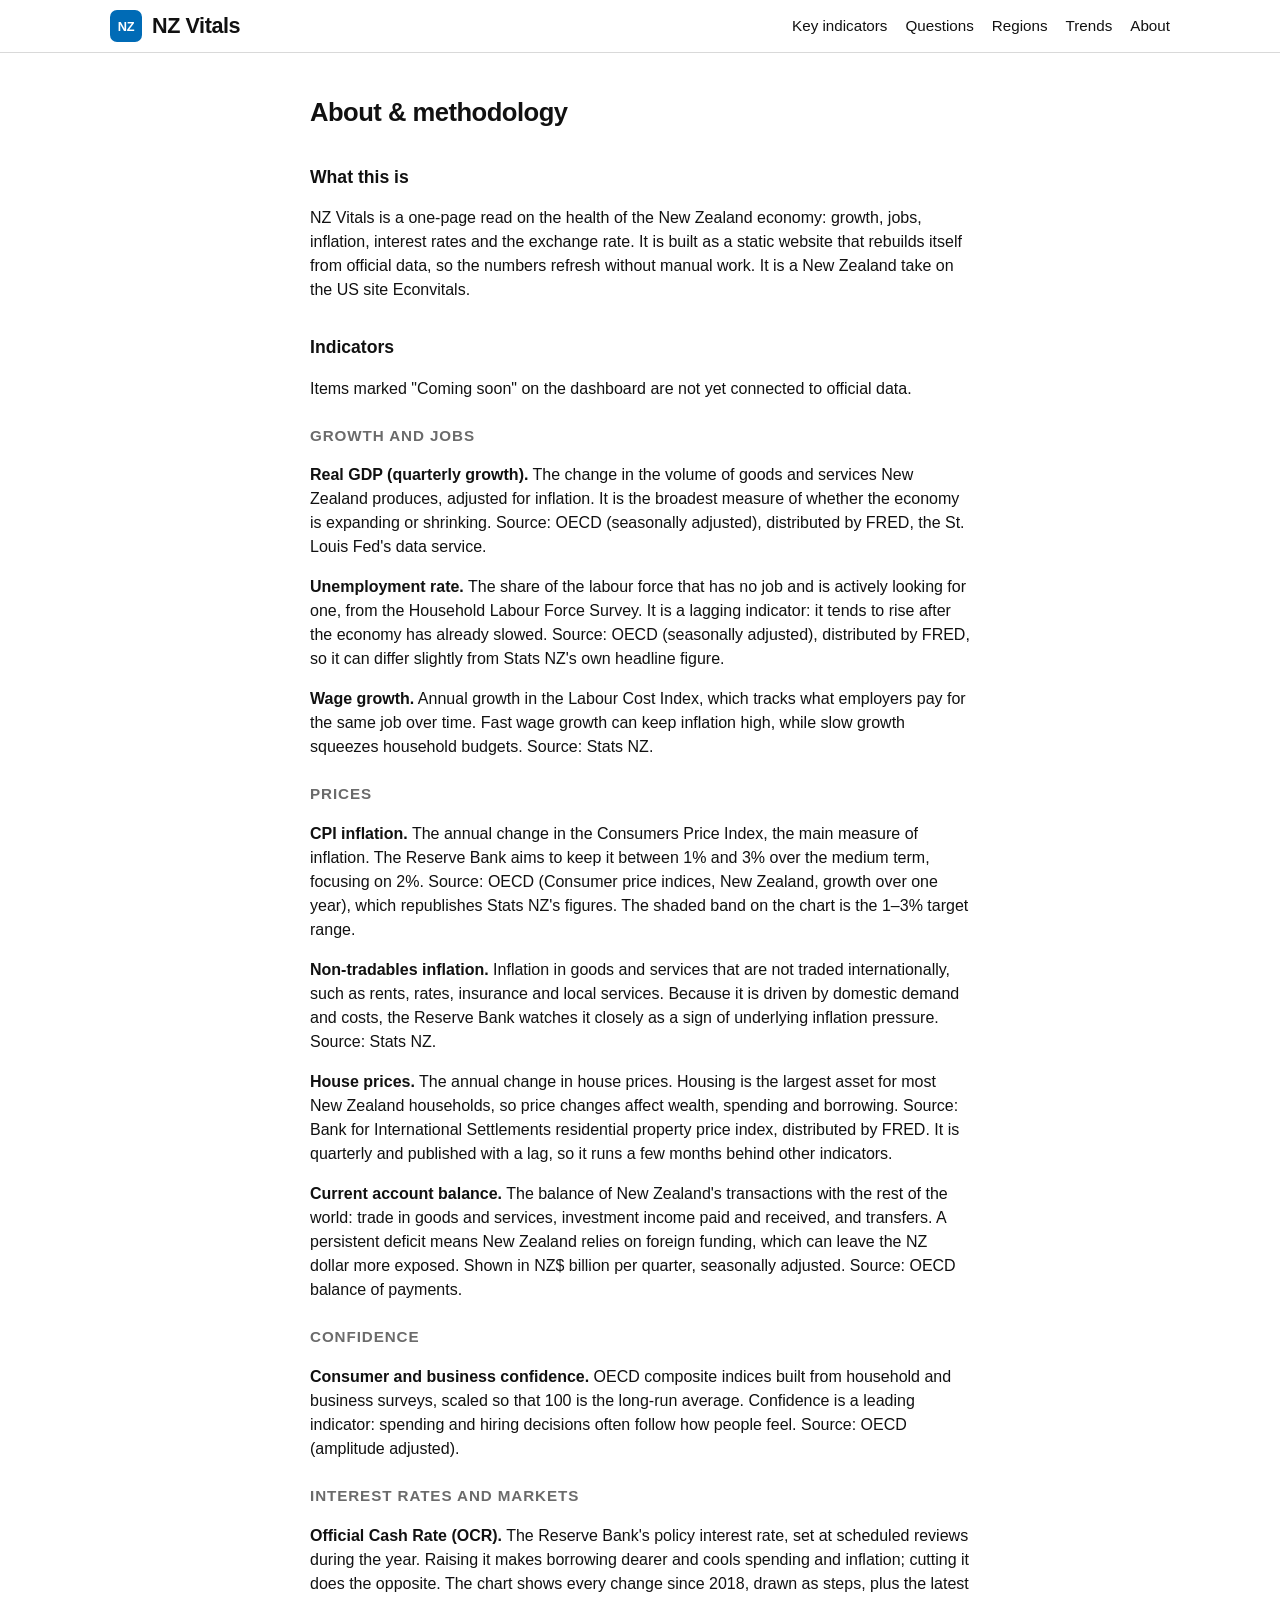
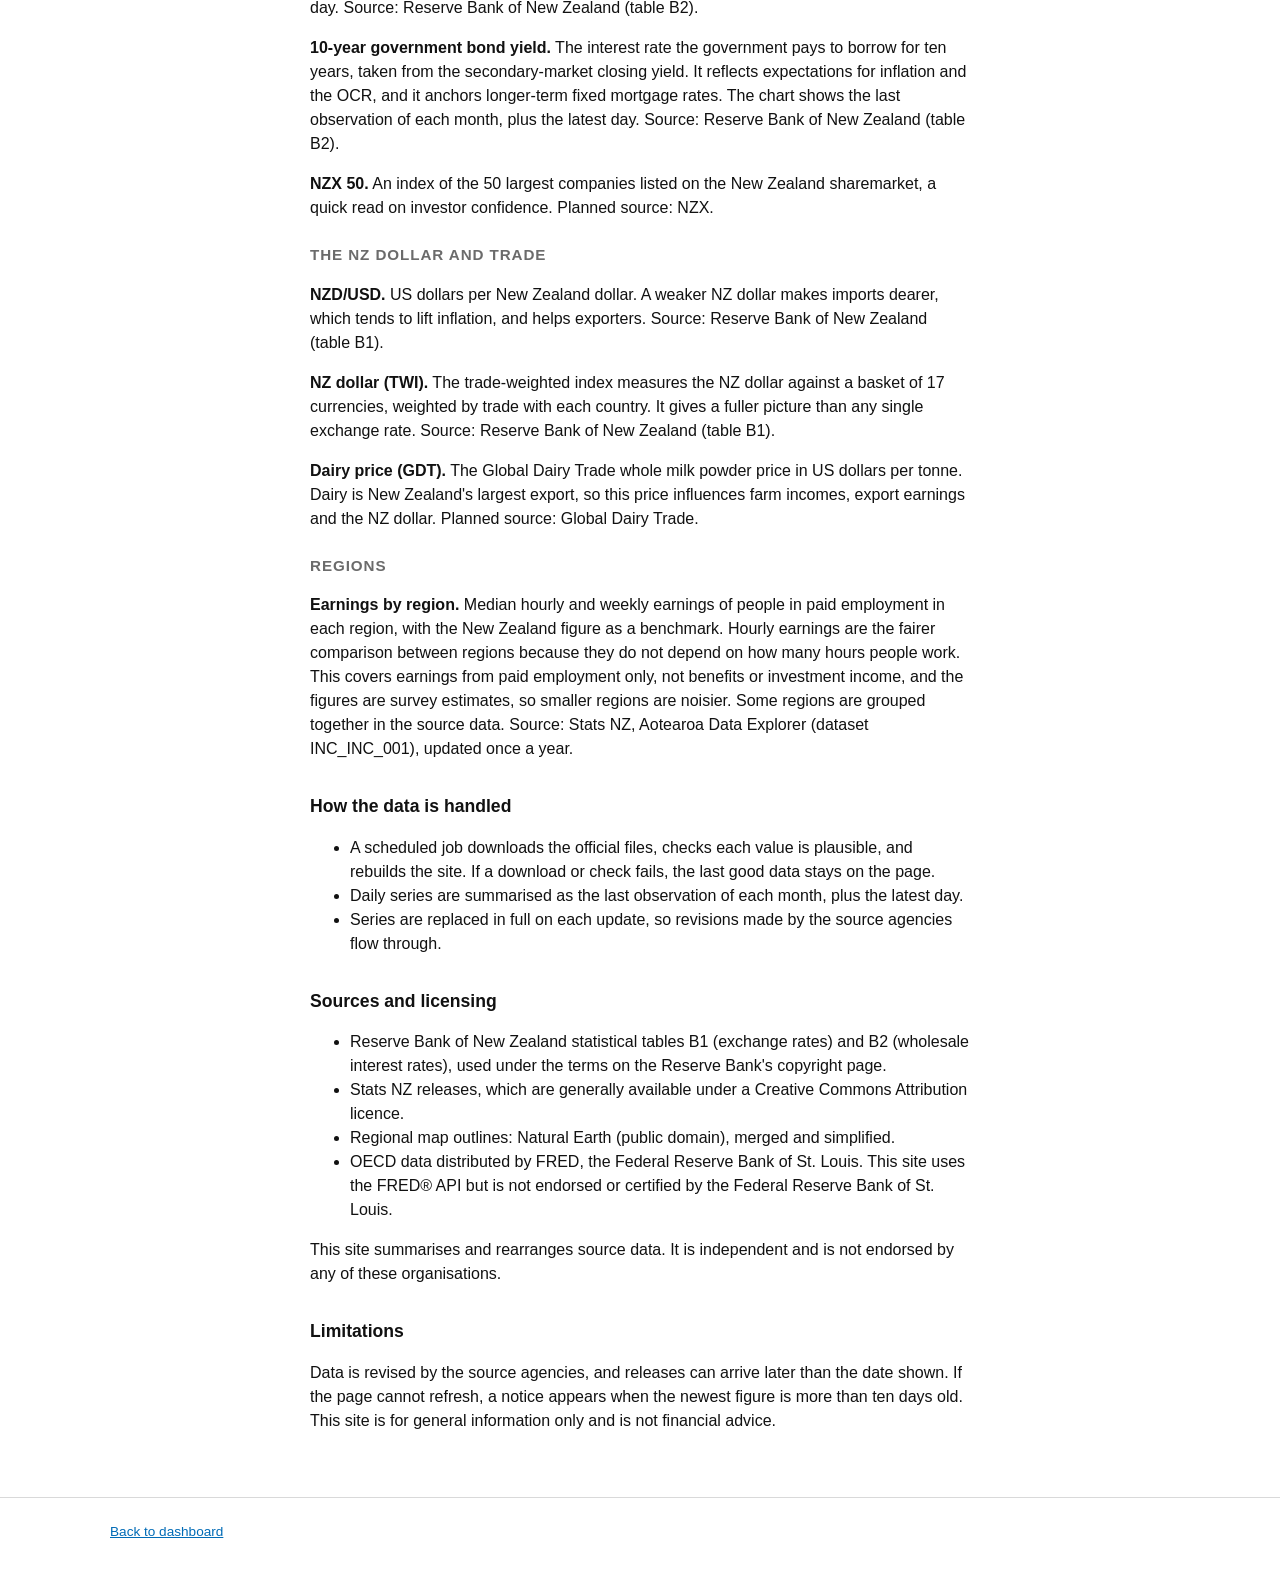
==== about.html @ 51ab8a5b "Add files via upload" ====
<!doctype html>
<html lang="en-NZ">
<head>
  <meta charset="utf-8">
  <meta name="viewport" content="width=device-width, initial-scale=1">
  <title>About and Methodology | NZ Vitals</title>
  <meta name="description" content="How NZ Vitals works: which New Zealand economic indicators it tracks, where the data comes from and its limitations.">
  <meta name="theme-color" content="#006bb6">
  <link rel="canonical" href="https://nz-vitals.pages.dev/about.html">
  <link rel="icon" href="favicon.svg" type="image/svg+xml">
  <link rel="stylesheet" href="css/style.css">
</head>
<body>
  <header class="topbar">
    <div class="wrap topbar-inner">
      <a class="brand" href="index.html"><span class="logo" aria-hidden="true">NZ</span><span class="brand-name">NZ Vitals</span></a>
      <nav class="nav" aria-label="Main">
        <a href="index.html#key-indicators">Key indicators</a>
        <a href="index.html#questions">Questions</a>
        <a href="index.html#regions">Regions</a>
        <a href="index.html#trends">Trends</a>
        <a href="about.html">About</a>
      </nav>
    </div>
  </header>

  <!-- DRAFT: these notes are a starting point. Rewrite them in your own words; this page is where your economics thinking shows. -->
  <main class="wrap prose">
    <h1>About &amp; methodology</h1>

    <h2>What this is</h2>
    <p>NZ Vitals is a one-page read on the health of the New Zealand economy: growth, jobs, inflation, interest rates and the exchange rate. It is built as a static website that rebuilds itself from official data, so the numbers refresh without manual work. It is a New Zealand take on the US site Econvitals.</p>

    <h2>Indicators</h2>
    <p>Items marked "Coming soon" on the dashboard are not yet connected to official data.</p>

    <h3>Growth and jobs</h3>
    <p><strong>Real GDP (quarterly growth).</strong> The change in the volume of goods and services New Zealand produces, adjusted for inflation. It is the broadest measure of whether the economy is expanding or shrinking. Source: OECD (seasonally adjusted), distributed by FRED, the St. Louis Fed's data service.</p>
    <p><strong>Unemployment rate.</strong> The share of the labour force that has no job and is actively looking for one, from the Household Labour Force Survey. It is a lagging indicator: it tends to rise after the economy has already slowed. Source: OECD (seasonally adjusted), distributed by FRED, so it can differ slightly from Stats NZ's own headline figure.</p>
    <p><strong>Wage growth.</strong> Annual growth in the Labour Cost Index, which tracks what employers pay for the same job over time. Fast wage growth can keep inflation high, while slow growth squeezes household budgets. Source: Stats NZ.</p>

    <h3>Prices</h3>
    <p><strong>CPI inflation.</strong> The annual change in the Consumers Price Index, the main measure of inflation. The Reserve Bank aims to keep it between 1% and 3% over the medium term, focusing on 2%. Source: OECD (Consumer price indices, New Zealand, growth over one year), which republishes Stats NZ's figures. The shaded band on the chart is the 1–3% target range.</p>
    <p><strong>Non-tradables inflation.</strong> Inflation in goods and services that are not traded internationally, such as rents, rates, insurance and local services. Because it is driven by domestic demand and costs, the Reserve Bank watches it closely as a sign of underlying inflation pressure. Source: Stats NZ.</p>
    <p><strong>House prices.</strong> The annual change in house prices. Housing is the largest asset for most New Zealand households, so price changes affect wealth, spending and borrowing. Source: Bank for International Settlements residential property price index, distributed by FRED. It is quarterly and published with a lag, so it runs a few months behind other indicators.</p>

    <p><strong>Current account balance.</strong> The balance of New Zealand's transactions with the rest of the world: trade in goods and services, investment income paid and received, and transfers. A persistent deficit means New Zealand relies on foreign funding, which can leave the NZ dollar more exposed. Shown in NZ$ billion per quarter, seasonally adjusted. Source: OECD balance of payments.</p>

    <h3>Confidence</h3>
    <p><strong>Consumer and business confidence.</strong> OECD composite indices built from household and business surveys, scaled so that 100 is the long-run average. Confidence is a leading indicator: spending and hiring decisions often follow how people feel. Source: OECD (amplitude adjusted).</p>

    <h3>Interest rates and markets</h3>
    <p><strong>Official Cash Rate (OCR).</strong> The Reserve Bank's policy interest rate, set at scheduled reviews during the year. Raising it makes borrowing dearer and cools spending and inflation; cutting it does the opposite. The chart shows every change since 2018, drawn as steps, plus the latest day. Source: Reserve Bank of New Zealand (table B2).</p>
    <p><strong>10-year government bond yield.</strong> The interest rate the government pays to borrow for ten years, taken from the secondary-market closing yield. It reflects expectations for inflation and the OCR, and it anchors longer-term fixed mortgage rates. The chart shows the last observation of each month, plus the latest day. Source: Reserve Bank of New Zealand (table B2).</p>
    <p><strong>NZX 50.</strong> An index of the 50 largest companies listed on the New Zealand sharemarket, a quick read on investor confidence. Planned source: NZX.</p>

    <h3>The NZ dollar and trade</h3>
    <p><strong>NZD/USD.</strong> US dollars per New Zealand dollar. A weaker NZ dollar makes imports dearer, which tends to lift inflation, and helps exporters. Source: Reserve Bank of New Zealand (table B1).</p>
    <p><strong>NZ dollar (TWI).</strong> The trade-weighted index measures the NZ dollar against a basket of 17 currencies, weighted by trade with each country. It gives a fuller picture than any single exchange rate. Source: Reserve Bank of New Zealand (table B1).</p>
    <p><strong>Dairy price (GDT).</strong> The Global Dairy Trade whole milk powder price in US dollars per tonne. Dairy is New Zealand's largest export, so this price influences farm incomes, export earnings and the NZ dollar. Planned source: Global Dairy Trade.</p>

    <h3>Regions</h3>
    <p><strong>Earnings by region.</strong> Median hourly and weekly earnings of people in paid employment in each region, with the New Zealand figure as a benchmark. Hourly earnings are the fairer comparison between regions because they do not depend on how many hours people work. This covers earnings from paid employment only, not benefits or investment income, and the figures are survey estimates, so smaller regions are noisier. Some regions are grouped together in the source data. Source: Stats NZ, Aotearoa Data Explorer (dataset INC_INC_001), updated once a year.</p>

    <h2>How the data is handled</h2>
    <ul>
      <li>A scheduled job downloads the official files, checks each value is plausible, and rebuilds the site. If a download or check fails, the last good data stays on the page.</li>
      <li>Daily series are summarised as the last observation of each month, plus the latest day.</li>
      <li>Series are replaced in full on each update, so revisions made by the source agencies flow through.</li>
    </ul>

    <h2>Sources and licensing</h2>
    <ul>
      <li>Reserve Bank of New Zealand statistical tables B1 (exchange rates) and B2 (wholesale interest rates), used under the terms on the Reserve Bank's copyright page.</li>
      <li>Stats NZ releases, which are generally available under a Creative Commons Attribution licence.</li>
      <li>Regional map outlines: Natural Earth (public domain), merged and simplified.</li>
      <li>OECD data distributed by FRED, the Federal Reserve Bank of St. Louis. This site uses the FRED&reg; API but is not endorsed or certified by the Federal Reserve Bank of St. Louis.</li>
    </ul>
    <p>This site summarises and rearranges source data. It is independent and is not endorsed by any of these organisations.</p>

    <h2>Limitations</h2>
    <p>Data is revised by the source agencies, and releases can arrive later than the date shown. If the page cannot refresh, a notice appears when the newest figure is more than ten days old. This site is for general information only and is not financial advice.</p>
  </main>

  <footer class="site-footer">
    <div class="wrap"><p><a href="index.html">Back to dashboard</a></p></div>
  </footer>
</body>
</html>
---- css/style.css ----
/* NZ Vitals: white / black / Knicks blue, Helvetica */
:root {
  --white: #ffffff;
  --black: #111111;
  --blue: #006bb6; /* Knicks blue */
  --grey: #6b6b6b;
  --line: #d9d9d9;
  --max: 1100px;
}

* { box-sizing: border-box; }
html { -webkit-text-size-adjust: 100%; scroll-behavior: smooth; }

body {
  margin: 0;
  background: var(--white);
  color: var(--black);
  font-family: Helvetica, "Helvetica Neue", Arial, sans-serif;
  line-height: 1.5;
}

a { color: var(--blue); }
a:hover { color: var(--black); }
a:focus-visible { outline: 3px solid var(--black); outline-offset: 2px; }

.wrap { max-width: var(--max); margin: 0 auto; padding: 0 20px; }

.skip { position: absolute; left: -999px; top: 0; background: var(--black); color: var(--white); padding: 8px 12px; z-index: 10; }
.skip:focus { left: 8px; top: 8px; }

/* Top bar */
.topbar { border-bottom: 1px solid var(--line); background: var(--white); }
.topbar-inner { display: flex; align-items: center; gap: 8px 20px; flex-wrap: wrap; padding-top: 10px; padding-bottom: 10px; }
.brand { display: flex; align-items: center; gap: 10px; text-decoration: none; color: var(--black); }
.logo { width: 32px; height: 32px; border-radius: 7px; background: var(--blue); color: var(--white); font-weight: 700; font-size: 0.8rem; display: grid; place-items: center; letter-spacing: -0.02em; }
.brand-name { font-size: 1.35rem; font-weight: 700; letter-spacing: -0.02em; }
.asof { color: var(--grey); font-size: 0.9rem; }
.nav { margin-left: auto; display: flex; gap: 6px 18px; flex-wrap: wrap; }
.nav a { color: var(--black); text-decoration: none; font-size: 0.95rem; }
.nav a:hover { color: var(--blue); }

/* Section headings: bold with a heavy rule underneath */
.section-title { font-size: 1.25rem; margin: 40px 0 16px; padding-bottom: 6px; border-bottom: 2px solid var(--black); }
.hint { margin: -6px 0 14px; font-size: 0.85rem; color: var(--grey); }

.status { color: var(--grey); margin: 24px 0; }
.notice { border: 1px solid var(--blue); color: var(--blue); border-radius: 8px; padding: 10px 14px; margin: 24px 0 0; font-size: 0.9rem; }

.tag { display: inline-block; font-size: 0.62rem; text-transform: uppercase; letter-spacing: 0.08em; border: 1px solid var(--grey); color: var(--grey); padding: 1px 6px; border-radius: 3px; margin-left: 8px; vertical-align: middle; font-weight: 400; }

/* Key indicator tiles */
.tiles { display: grid; grid-template-columns: repeat(7, 1fr); gap: 1px; background: var(--line); border: 1px solid var(--line); border-radius: 8px; overflow: hidden; }
.tile { background: var(--white); padding: 14px 16px; }
.label { display: inline-block; font-size: 0.7rem; text-transform: uppercase; letter-spacing: 0.08em; color: var(--grey); border-bottom: 1px dotted var(--grey); cursor: help; }
.tile-value { font-size: 1.6rem; font-weight: 700; letter-spacing: -0.03em; line-height: 1.2; margin-top: 4px; }
.tile-value small { font-size: 0.8rem; font-weight: 400; color: var(--grey); letter-spacing: 0; }
.tile-meta { display: flex; flex-wrap: wrap; justify-content: space-between; gap: 2px 8px; font-size: 0.75rem; color: var(--grey); }
.chg { font-weight: 700; color: var(--blue); white-space: nowrap; }
.chg.down { color: var(--black); }
.chg.flat { color: var(--grey); }
.tile .tag { margin: 6px 0 0; }

/* Question cards */
.qgrid { display: grid; grid-template-columns: repeat(auto-fit, minmax(min(100%, 420px), 1fr)); gap: 16px; }
.qcard { border: 1px solid var(--line); border-radius: 8px; padding: 18px 20px; }
.qcard h3 { margin: 0 0 12px; font-size: 1.05rem; }
.qrow { display: flex; justify-content: space-between; gap: 12px; padding: 3px 0; color: var(--grey); }
.qrow b { color: var(--black); text-align: right; }
.qnote { font-size: 0.82rem; color: var(--grey); margin: 12px 0 8px; }
.qlink { font-size: 0.9rem; text-decoration: none; }

/* Trend cards and charts */
.grid { display: grid; grid-template-columns: repeat(auto-fit, minmax(min(100%, 440px), 1fr)); gap: 16px; margin-bottom: 48px; }
.card { border: 1px solid var(--line); border-radius: 8px; padding: 18px 20px; scroll-margin-top: 16px; }
.card h2 { margin: 0 0 10px; font-size: 0.8rem; font-weight: 700; text-transform: uppercase; letter-spacing: 0.08em; }
.summary { font-size: 0.9rem; margin: 10px 0 8px; }
.source { font-size: 0.75rem; color: var(--grey); margin: 0; }

.chart-host { position: relative; min-height: 150px; }
.chart { display: block; max-width: 100%; height: auto; touch-action: pan-y; cursor: crosshair; }
.chart .axis { stroke: var(--line); stroke-width: 1; }
.chart .line { fill: none; stroke: var(--blue); stroke-width: 2; stroke-linejoin: round; }
.chart .dot { fill: var(--white); stroke: var(--blue); stroke-width: 1.5; }
.chart .dot.last { fill: var(--blue); }
.chart .hline { stroke: var(--black); stroke-width: 1; stroke-dasharray: 3 3; }
.chart .hdot { fill: var(--blue); stroke: var(--white); stroke-width: 2; }
.chart text { font-family: inherit; font-size: 10px; fill: var(--grey); }

.tip { position: absolute; display: none; pointer-events: none; background: var(--black); color: var(--white); font-size: 0.75rem; line-height: 1.3; padding: 5px 9px; border-radius: 5px; white-space: nowrap; transform: translate(-50%, -100%); z-index: 2; }
.tip.on { display: block; }
.tip.below { transform: translate(-50%, 0); }
.tip span { display: block; opacity: 0.75; }

/* Not-yet-connected items */
.tile.soon { background: #fafafa; }
.tile.soon .label, .tile.soon .tile-value { color: var(--grey); }
.soon-text { color: var(--grey); font-size: 0.9rem; margin: 16px 0; }
.notice.warn { border-color: var(--black); color: var(--black); }
.chart:focus-visible { outline: 2px solid var(--blue); outline-offset: 2px; }
.intro { margin: 20px 0 0; max-width: 760px; color: var(--grey); }
.prose h3 { font-size: 0.95rem; margin: 24px 0 4px; text-transform: uppercase; letter-spacing: 0.06em; color: var(--grey); }

/* Earnings by region */
.seg { display: inline-flex; border: 1px solid var(--black); border-radius: 6px; overflow: hidden; margin: 0 0 14px; }
.seg button { font: inherit; font-size: 0.85rem; background: var(--white); color: var(--black); border: 0; padding: 6px 14px; cursor: pointer; }
.seg button + button { border-left: 1px solid var(--black); }
.seg button[aria-pressed="true"] { background: var(--blue); color: var(--white); }
.seg button:focus-visible { outline: 3px solid var(--black); outline-offset: -3px; }
.rlist { display: grid; gap: 2px; }
.rrow { position: relative; display: grid; grid-template-columns: minmax(120px, 230px) 1fr 64px; align-items: center; gap: 12px; padding: 5px 6px; border-radius: 6px; }
.rrow:hover, .rrow:focus { background: #f2f7fb; outline: none; }
.rrow:focus-visible { outline: 2px solid var(--blue); }
.rname { font-size: 0.9rem; }
.rtrack { position: relative; height: 18px; background: #f0f0f0; border-radius: 3px; }
.rbar { position: absolute; left: 0; top: 0; bottom: 0; background: var(--blue); border-radius: 3px; }
.rnat { position: absolute; top: -3px; bottom: -3px; border-left: 2px dashed var(--black); }
.rval { font-weight: 700; text-align: right; font-size: 0.9rem; }
.rtip { display: none; position: absolute; left: 240px; bottom: calc(100% - 2px); background: var(--black); color: var(--white); font-size: 0.75rem; line-height: 1.35; padding: 6px 10px; border-radius: 5px; z-index: 3; white-space: nowrap; pointer-events: none; }
.rtip span, .rtip strong { display: block; }
.rtip span { opacity: 0.75; }
.rrow:hover .rtip, .rrow:focus .rtip { display: block; }
.rnote { font-size: 0.8rem; color: var(--grey); margin: 14px 0 0; max-width: 760px; }
@media (max-width: 600px) {
  .rrow { grid-template-columns: 1fr 60px; row-gap: 4px; }
  .rname { grid-column: 1 / -1; }
  .rtip { left: 6px; white-space: normal; max-width: calc(100% - 12px); }
}

/* Footer */
.site-footer { border-top: 1px solid var(--line); padding: 20px 0 40px; font-size: 0.85rem; color: var(--grey); }
.site-footer p { margin: 4px 0; }

/* About page */
.prose { max-width: 700px; padding-top: 24px; padding-bottom: 48px; }
.prose h1 { font-size: 1.6rem; margin: 16px 0 0; letter-spacing: -0.02em; }
.prose h2 { font-size: 1.1rem; margin-top: 32px; }

/* Tablets: 3 tiles per row */
@media (max-width: 900px) {
  .tiles { grid-template-columns: repeat(2, 1fr); }
}

/* Phones */
@media (max-width: 600px) {
  .tiles { grid-template-columns: repeat(2, 1fr); }
  .wrap { padding: 0 16px; }
  .asof { order: 3; width: 100%; }
  .nav { margin-left: 0; width: 100%; }
  .section-title { margin-top: 32px; }
  .tile-value { font-size: 1.5rem; }
  .qcard, .card { padding: 16px; }
  .source a, .site-footer a, .qlink, .nav a { padding: 6px 0; display: inline-block; } /* easier to tap */
}
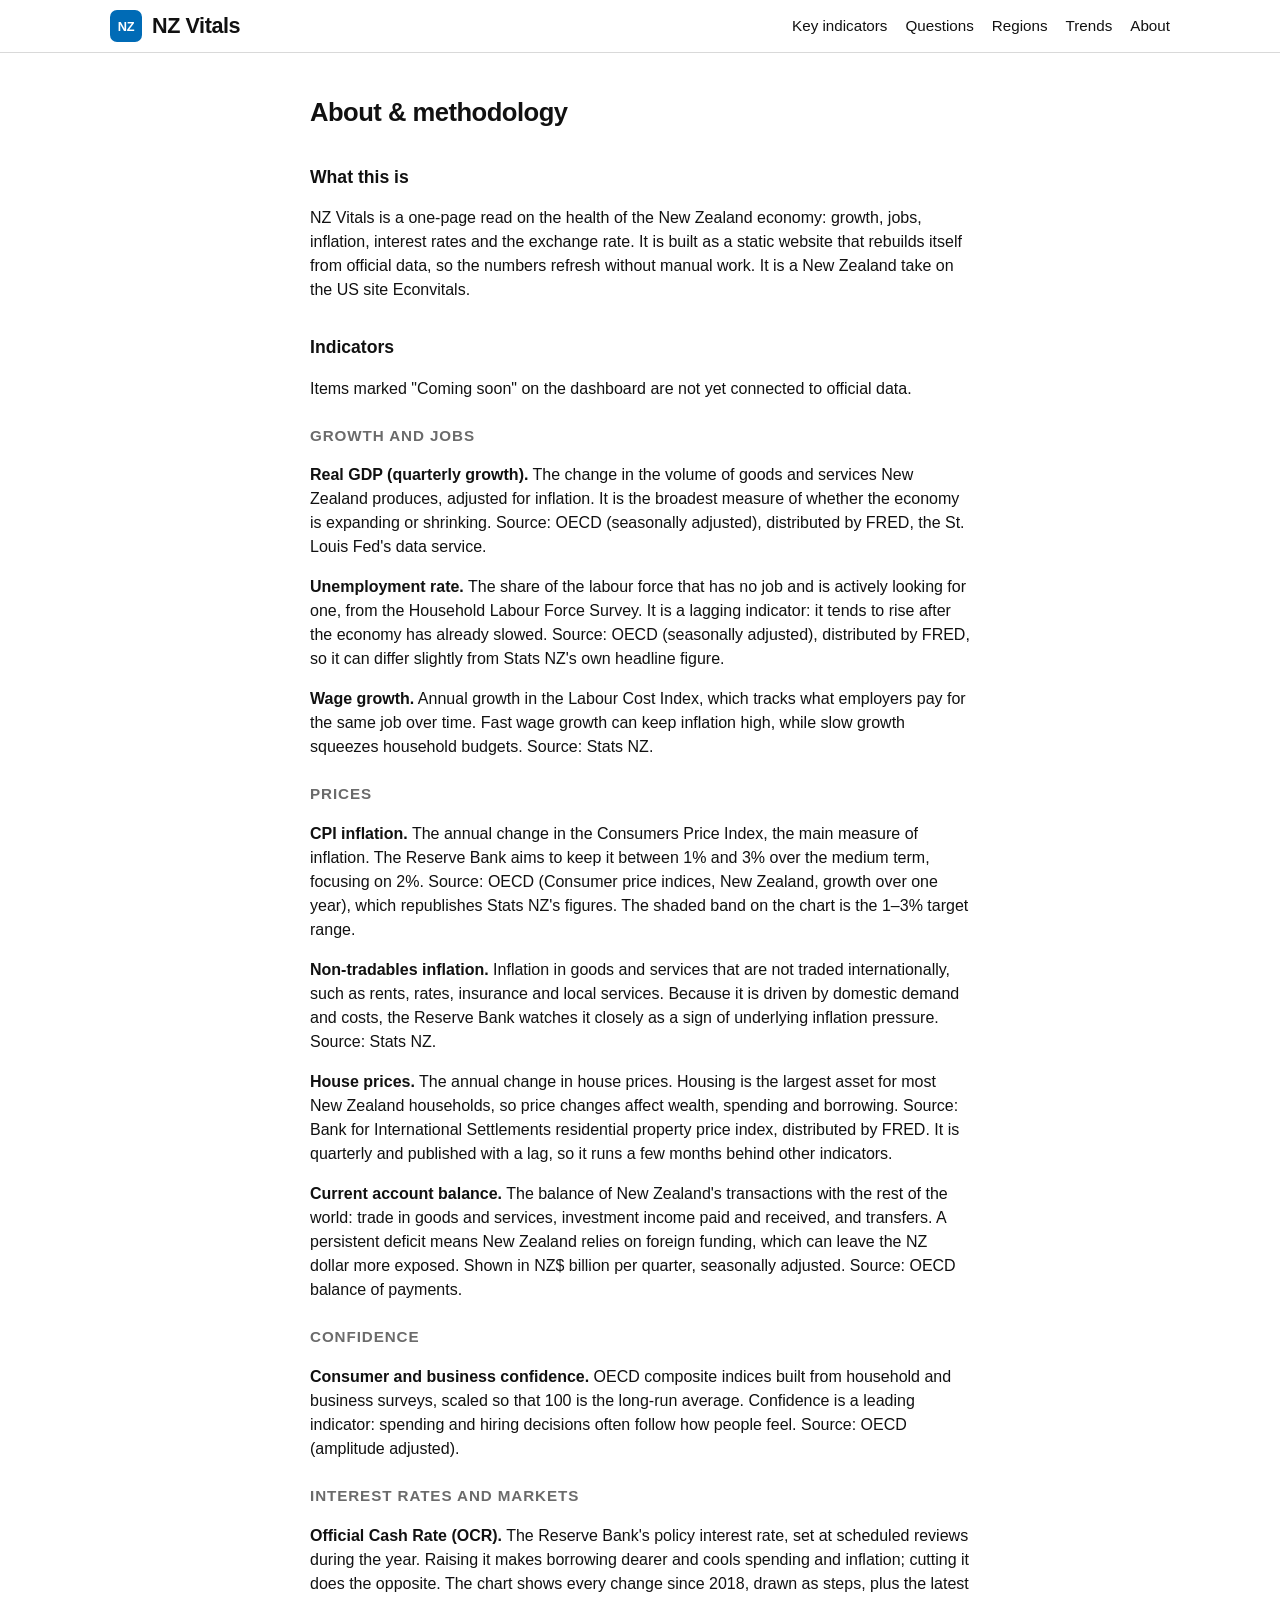
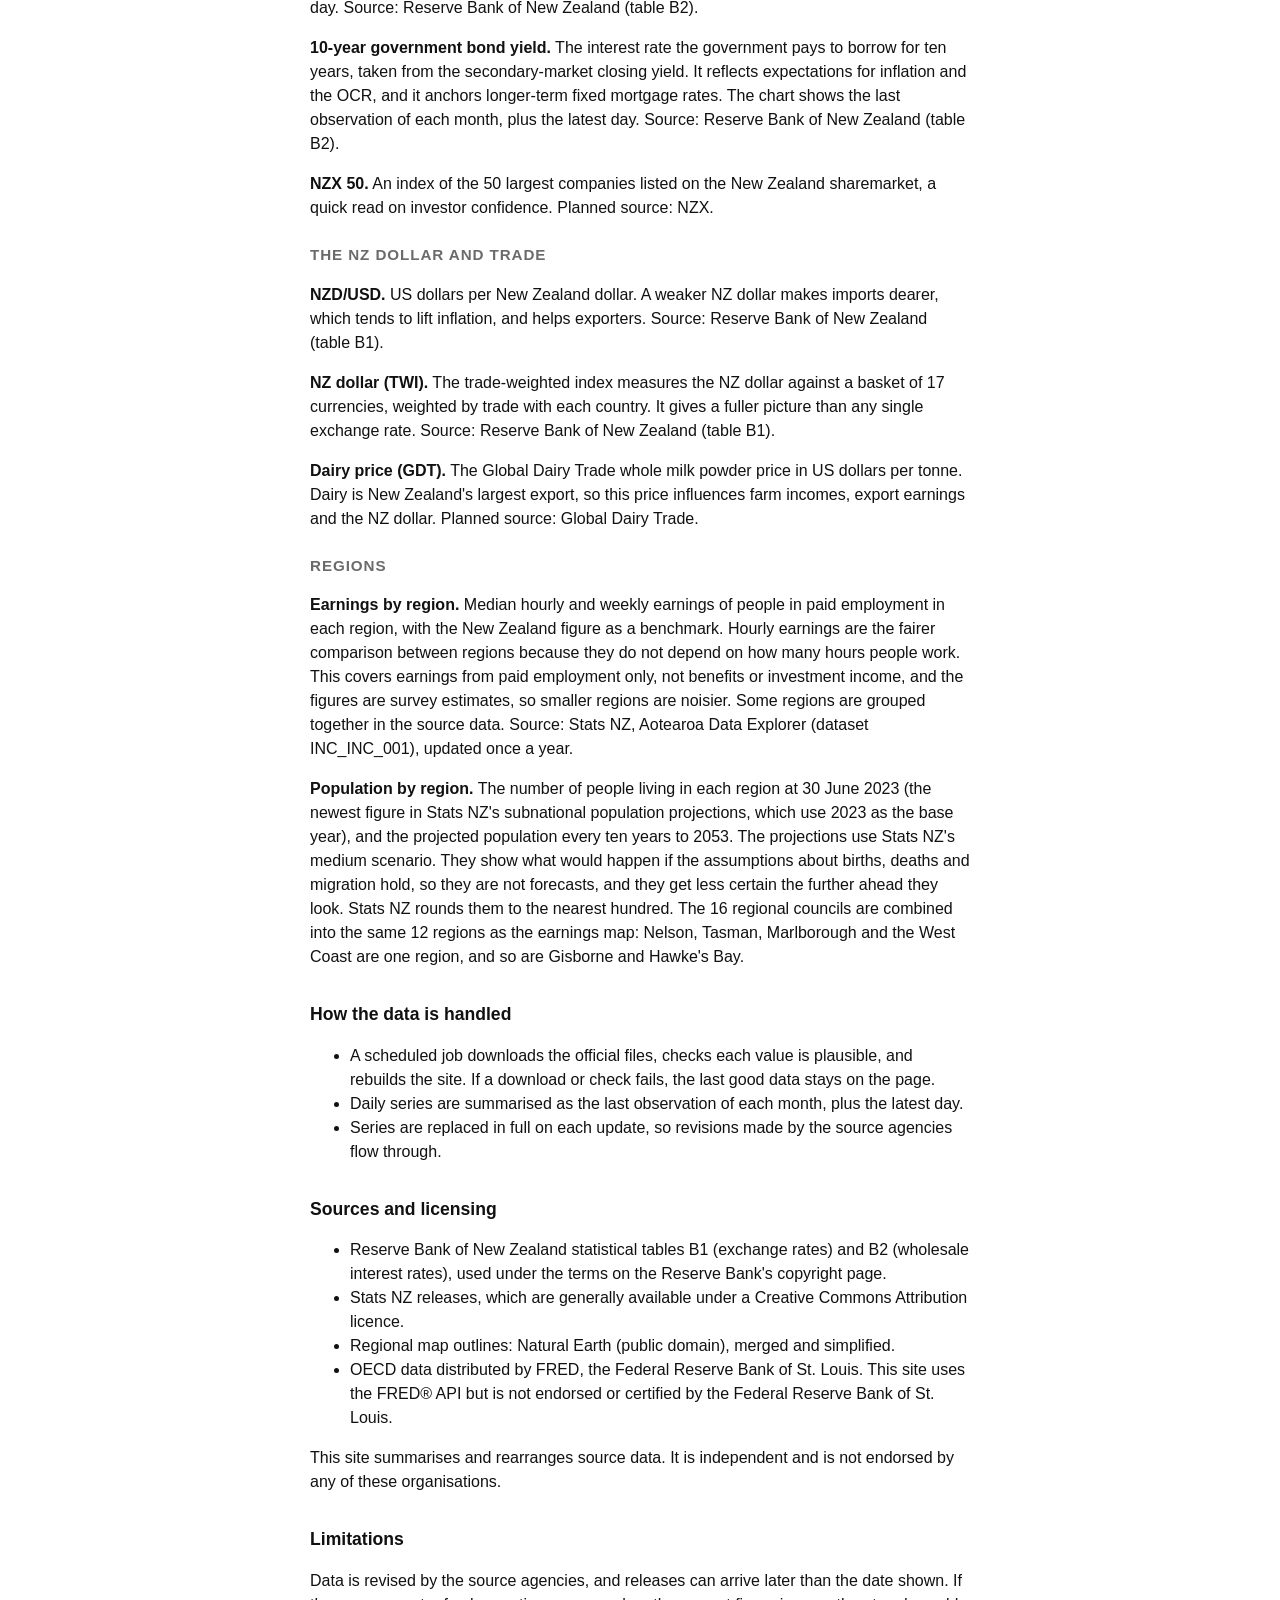
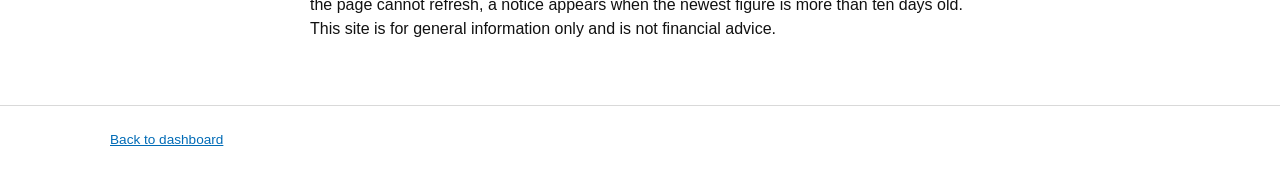
==== commit 40b2cf06: "Add files via upload" ====
--- a/about.html
+++ b/about.html
@@ -61,6 +61,7 @@
 
     <h3>Regions</h3>
     <p><strong>Earnings by region.</strong> Median hourly and weekly earnings of people in paid employment in each region, with the New Zealand figure as a benchmark. Hourly earnings are the fairer comparison between regions because they do not depend on how many hours people work. This covers earnings from paid employment only, not benefits or investment income, and the figures are survey estimates, so smaller regions are noisier. Some regions are grouped together in the source data. Source: Stats NZ, Aotearoa Data Explorer (dataset INC_INC_001), updated once a year.</p>
+    <p><strong>Population by region.</strong> The number of people living in each region at 30 June 2023 (the newest figure in Stats NZ's subnational population projections, which use 2023 as the base year), and the projected population every ten years to 2053. The projections use Stats NZ's medium scenario. They show what would happen if the assumptions about births, deaths and migration hold, so they are not forecasts, and they get less certain the further ahead they look. Stats NZ rounds them to the nearest hundred. The 16 regional councils are combined into the same 12 regions as the earnings map: Nelson, Tasman, Marlborough and the West Coast are one region, and so are Gisborne and Hawke's Bay.</p>
 
     <h2>How the data is handled</h2>
     <ul>
--- a/css/style.css
+++ b/css/style.css
@@ -49,15 +49,22 @@
 .tag { display: inline-block; font-size: 0.62rem; text-transform: uppercase; letter-spacing: 0.08em; border: 1px solid var(--grey); color: var(--grey); padding: 1px 6px; border-radius: 3px; margin-left: 8px; vertical-align: middle; font-weight: 400; }
 
 /* Key indicator tiles */
-.tiles { display: grid; grid-template-columns: repeat(7, 1fr); gap: 1px; background: var(--line); border: 1px solid var(--line); border-radius: 8px; overflow: hidden; }
-.tile { background: var(--white); padding: 14px 16px; }
+.tiles { display: grid; grid-template-columns: repeat(6, 1fr); grid-auto-rows: 1fr; background: var(--white); border: 1px solid var(--line); border-radius: 8px; overflow: hidden; }
+/* Hairlines are drawn per tile (not as a grey gap), so a short last row stays white */
+.tile { display: flex; flex-direction: column; min-height: 140px; background: var(--white); padding: 14px 16px; box-shadow: inset 1px 1px 0 var(--line); margin: -1px 0 0 -1px; } /* each tile draws its own top/left line; the outer edge is clipped */
 .label { display: inline-block; font-size: 0.7rem; text-transform: uppercase; letter-spacing: 0.08em; color: var(--grey); border-bottom: 1px dotted var(--grey); cursor: help; }
-.tile-value { font-size: 1.6rem; font-weight: 700; letter-spacing: -0.03em; line-height: 1.2; margin-top: 4px; }
+.tile-value { font-size: 1.6rem; font-weight: 700; letter-spacing: -0.03em; line-height: 1.2; margin-top: 2px; }
+.tile-top { min-height: 2.5rem; }   /* room for a two-line label, so values line up across each row */
 .tile-value small { font-size: 0.8rem; font-weight: 400; color: var(--grey); letter-spacing: 0; }
 .tile-meta { display: flex; flex-wrap: wrap; justify-content: space-between; gap: 2px 8px; font-size: 0.75rem; color: var(--grey); }
-.chg { font-weight: 700; color: var(--blue); white-space: nowrap; }
-.chg.down { color: var(--black); }
-.chg.flat { color: var(--grey); }
+/* Changes: green up, red down (the direction, not a judgement of good or bad) */
+:root { --up: #1a7f37; --down: #c62828; }
+.chg { font-weight: 700; color: var(--grey); white-space: nowrap; }
+.chg.up { color: var(--up); }
+.chg.down { color: var(--down); }
+.chg.up::before, .chg.down::before { font-size: 0.7em; margin-right: 0.3em; vertical-align: 0.08em; }
+.chg.up::before { content: "\25B2"; }
+.chg.down::before { content: "\25BC"; }
 .tile .tag { margin: 6px 0 0; }
 
 /* Question cards */
@@ -70,15 +77,28 @@
 .qlink { font-size: 0.9rem; text-decoration: none; }
 
 /* Trend cards and charts */
-.grid { display: grid; grid-template-columns: repeat(auto-fit, minmax(min(100%, 440px), 1fr)); gap: 16px; margin-bottom: 48px; }
+.grid { display: grid; grid-template-columns: repeat(auto-fit, minmax(min(100%, 440px), 1fr)); gap: 16px; }
+.trend-bar { display: flex; flex-wrap: wrap; align-items: center; justify-content: space-between; gap: 8px 16px; margin-bottom: 14px; }
+.trend-bar .hint, .trend-bar .seg { margin: 0; }
+.jump { display: flex; flex-wrap: wrap; gap: 4px 18px; margin-bottom: 8px; font-size: 0.9rem; }
+.jump a { text-decoration: none; }
+.tgroup { margin-bottom: 8px; scroll-margin-top: 16px; }
+.group-title { font-size: 0.8rem; text-transform: uppercase; letter-spacing: 0.1em; color: var(--grey); margin: 28px 0 10px; font-weight: 700; }
+#grid { margin-bottom: 48px; }
 .card { border: 1px solid var(--line); border-radius: 8px; padding: 18px 20px; scroll-margin-top: 16px; }
 .card h2 { margin: 0 0 10px; font-size: 0.8rem; font-weight: 700; text-transform: uppercase; letter-spacing: 0.08em; }
 .summary { font-size: 0.9rem; margin: 10px 0 8px; }
 .source { font-size: 0.75rem; color: var(--grey); margin: 0; }
 
-.chart-host { position: relative; min-height: 150px; }
+.chart-host { position: relative; min-height: 200px; }
 .chart { display: block; max-width: 100%; height: auto; touch-action: pan-y; cursor: crosshair; }
-.chart .axis { stroke: var(--line); stroke-width: 1; }
+.chart .axis { stroke: #b5b5b5; stroke-width: 1; }
+.chart .tick { stroke: #b5b5b5; stroke-width: 1; }
+.chart .gl { stroke: #ececec; stroke-width: 1; }
+.chart .zero { stroke: #8a8a8a; stroke-width: 1; }
+.chart .band { fill: #e3eef8; }
+.chart .ref { stroke: var(--blue); stroke-opacity: 0.55; stroke-width: 1; stroke-dasharray: 4 3; }
+.chart .reft { fill: var(--blue); font-size: 10px; }
 .chart .line { fill: none; stroke: var(--blue); stroke-width: 2; stroke-linejoin: round; }
 .chart .dot { fill: var(--white); stroke: var(--blue); stroke-width: 1.5; }
 .chart .dot.last { fill: var(--blue); }
@@ -97,16 +117,31 @@
 .soon-text { color: var(--grey); font-size: 0.9rem; margin: 16px 0; }
 .notice.warn { border-color: var(--black); color: var(--black); }
 .chart:focus-visible { outline: 2px solid var(--blue); outline-offset: 2px; }
-.intro { margin: 20px 0 0; max-width: 760px; color: var(--grey); }
 .prose h3 { font-size: 0.95rem; margin: 24px 0 4px; text-transform: uppercase; letter-spacing: 0.06em; color: var(--grey); }
 
 /* Earnings by region */
 .seg { display: inline-flex; border: 1px solid var(--black); border-radius: 6px; overflow: hidden; margin: 0 0 14px; }
-.seg button { font: inherit; font-size: 0.85rem; background: var(--white); color: var(--black); border: 0; padding: 6px 14px; cursor: pointer; }
+.seg button { font: inherit; font-size: 0.85rem; background: var(--white); color: var(--black); border: 0; padding: 6px 14px; white-space: nowrap; cursor: pointer; }
 .seg button + button { border-left: 1px solid var(--black); }
 .seg button[aria-pressed="true"] { background: var(--blue); color: var(--white); }
 .seg button:focus-visible { outline: 3px solid var(--black); outline-offset: -3px; }
+.rwrap { display: block; }
+.rwrap.withmap { display: grid; grid-template-columns: minmax(200px, 300px) 1fr; gap: 8px 28px; align-items: start; }
+.rmap { position: relative; max-width: 300px; }
+.rmap svg { display: block; width: 100%; height: auto; }
+.rpath { stroke: #fff; stroke-width: 1; stroke-linejoin: round; cursor: pointer; outline: none; transition: opacity 0.1s; }
+.rpath.on { stroke: var(--black); stroke-width: 2; }
+.rpath:focus-visible { stroke: var(--black); stroke-width: 2.5; }
+.rmap:has(.rpath.on) .rpath:not(.on) { opacity: 0.55; }
+.maptip { display: none; position: absolute; pointer-events: none; background: var(--black); color: var(--white); font-size: 0.75rem; line-height: 1.35; padding: 6px 10px; border-radius: 5px; white-space: nowrap; transform: translate(-50%, -100%); z-index: 3; }
+.maptip.on { display: block; }
+.maptip span, .maptip strong { display: block; }
+.maptip span { opacity: 0.75; }
+.rlegend { display: flex; align-items: center; justify-content: center; gap: 8px; margin-top: 8px; font-size: 0.75rem; color: var(--grey); }
+.ramp { display: inline-flex; }
+.ramp i { display: block; width: 26px; height: 10px; }
 .rlist { display: grid; gap: 2px; }
+.rrow.on { background: #f2f7fb; }
 .rrow { position: relative; display: grid; grid-template-columns: minmax(120px, 230px) 1fr 64px; align-items: center; gap: 12px; padding: 5px 6px; border-radius: 6px; }
 .rrow:hover, .rrow:focus { background: #f2f7fb; outline: none; }
 .rrow:focus-visible { outline: 2px solid var(--blue); }
@@ -120,6 +155,10 @@
 .rtip span { opacity: 0.75; }
 .rrow:hover .rtip, .rrow:focus .rtip { display: block; }
 .rnote { font-size: 0.8rem; color: var(--grey); margin: 14px 0 0; max-width: 760px; }
+@media (max-width: 760px) {
+  .rwrap.withmap { grid-template-columns: 1fr; }
+  .rmap { max-width: 240px; margin: 0 auto 8px; }
+}
 @media (max-width: 600px) {
   .rrow { grid-template-columns: 1fr 60px; row-gap: 4px; }
   .rname { grid-column: 1 / -1; }
@@ -135,8 +174,11 @@
 .prose h1 { font-size: 1.6rem; margin: 16px 0 0; letter-spacing: -0.02em; }
 .prose h2 { font-size: 1.1rem; margin-top: 32px; }
 
-/* Tablets: 3 tiles per row */
-@media (max-width: 900px) {
+/* Narrower screens: 4 tiles per row (3 rows), then 2 per row (6 rows), so the 12 tiles always fill every row */
+@media (max-width: 1100px) {
+  .tiles { grid-template-columns: repeat(4, 1fr); }
+}
+@media (max-width: 700px) {
   .tiles { grid-template-columns: repeat(2, 1fr); }
 }
 
@@ -151,3 +193,46 @@
   .qcard, .card { padding: 16px; }
   .source a, .site-footer a, .qlink, .nav a { padding: 6px 0; display: inline-block; } /* easier to tap */
 }
+
+/* Clickable tiles and indicator pages */
+a.tile { display: block; color: inherit; text-decoration: none; }
+a.tile:hover { background: #f4f8fc; }
+a.tile:focus-visible { outline: 3px solid var(--black); outline-offset: -3px; }
+.card h2 a { color: inherit; text-decoration: none; }
+.card h2 a:hover { color: var(--blue); text-decoration: underline; }
+
+.detail { padding-bottom: 32px; }
+.crumb { margin: 20px 0 0; font-size: 0.9rem; }
+.detail h1 { font-size: 1.8rem; letter-spacing: -0.02em; margin: 10px 0 6px; }
+.hero { display: flex; flex-wrap: wrap; align-items: baseline; gap: 4px 16px; margin: 8px 0 4px; }
+.big { font-size: 2.8rem; font-weight: 700; letter-spacing: -0.03em; line-height: 1.1; }
+.big small { font-size: 1rem; font-weight: 400; color: var(--grey); letter-spacing: 0; }
+.hero-meta { color: var(--grey); }
+.lede { margin: 6px 0 18px; max-width: 760px; }
+.bigchart { padding-bottom: 8px; }
+.stats { display: grid; grid-template-columns: repeat(auto-fit, minmax(170px, 1fr)); gap: 12px; margin: 16px 0 8px; }
+.stat { border: 1px solid var(--line); border-radius: 8px; padding: 12px 14px; }
+.stat .label { cursor: default; border-bottom: 0; }
+.stat b { display: block; font-size: 1.25rem; margin-top: 2px; letter-spacing: -0.02em; }
+.stat small { display: block; font-size: 0.75rem; color: var(--grey); }
+.about-ind p { max-width: 720px; margin: 0 0 8px; }
+.data-actions { display: flex; flex-wrap: wrap; gap: 8px; margin-bottom: 12px; }
+.btn { font: inherit; font-size: 0.85rem; background: var(--white); color: var(--black); border: 1px solid var(--black); border-radius: 6px; padding: 6px 14px; cursor: pointer; }
+.btn:hover { background: #f2f7fb; }
+.btn:focus-visible { outline: 3px solid var(--black); outline-offset: 2px; }
+.dtable { width: 100%; max-width: 720px; border-collapse: collapse; font-size: 0.9rem; }
+.dtable th, .dtable td { text-align: left; padding: 6px 8px; border-bottom: 1px solid var(--line); }
+.dtable th { font-size: 0.7rem; text-transform: uppercase; letter-spacing: 0.08em; color: var(--grey); font-weight: 400; }
+.dtable .num { text-align: right; }
+.pn { display: flex; justify-content: space-between; gap: 16px; flex-wrap: wrap; margin: 28px 0 0; padding-top: 16px; border-top: 1px solid var(--line); }
+.pn a { text-decoration: none; padding: 6px 0; }
+@media (max-width: 600px) {
+  .big { font-size: 2.3rem; }
+  .detail h1 { font-size: 1.5rem; }
+}
+
+/* Blue dot on a tile whose figure is newer than at the visitor's last visit */
+.newdot { display: inline-block; width: 8px; height: 8px; margin-left: 8px; border-radius: 50%; background: var(--blue); vertical-align: 2px; cursor: help; }
+
+/* Long switches (population years) shrink their padding on phones rather than overflow */
+@media (max-width: 480px) { .seg button { padding: 6px 9px; font-size: 0.8rem; } }
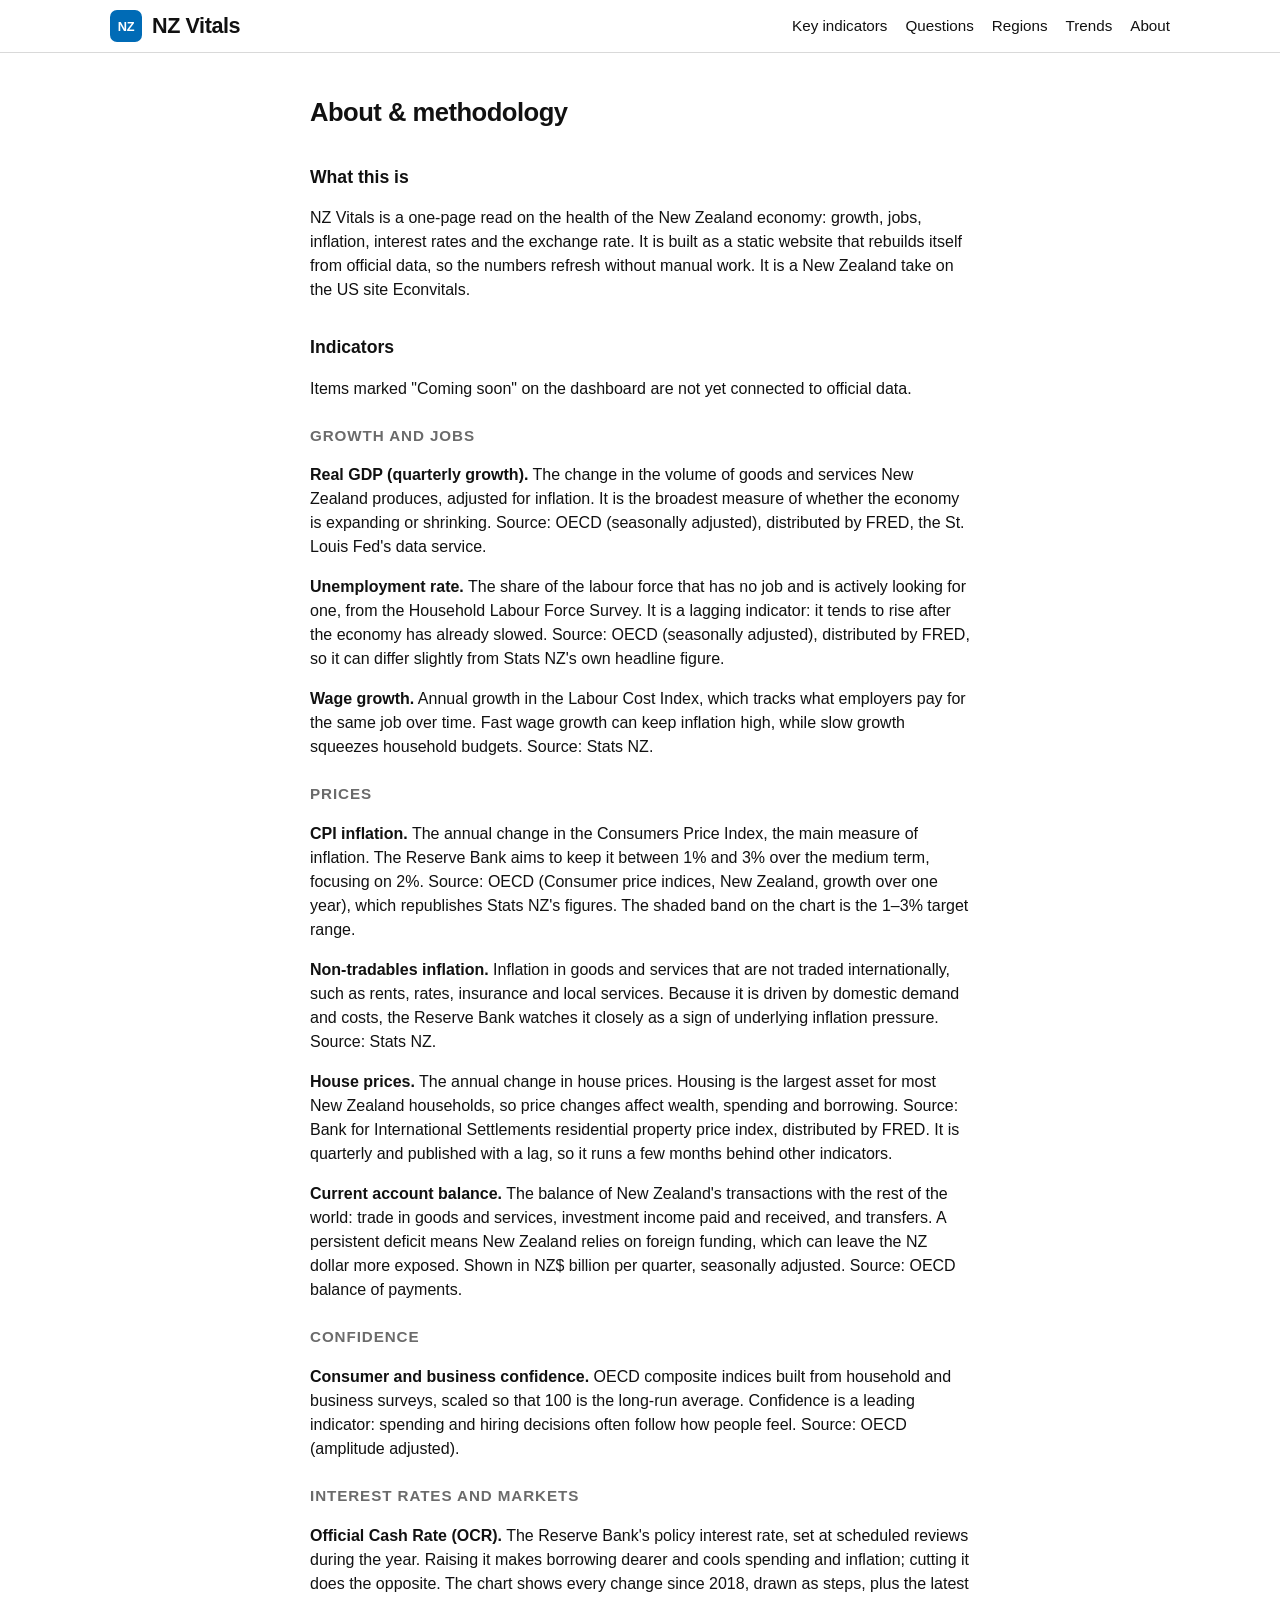
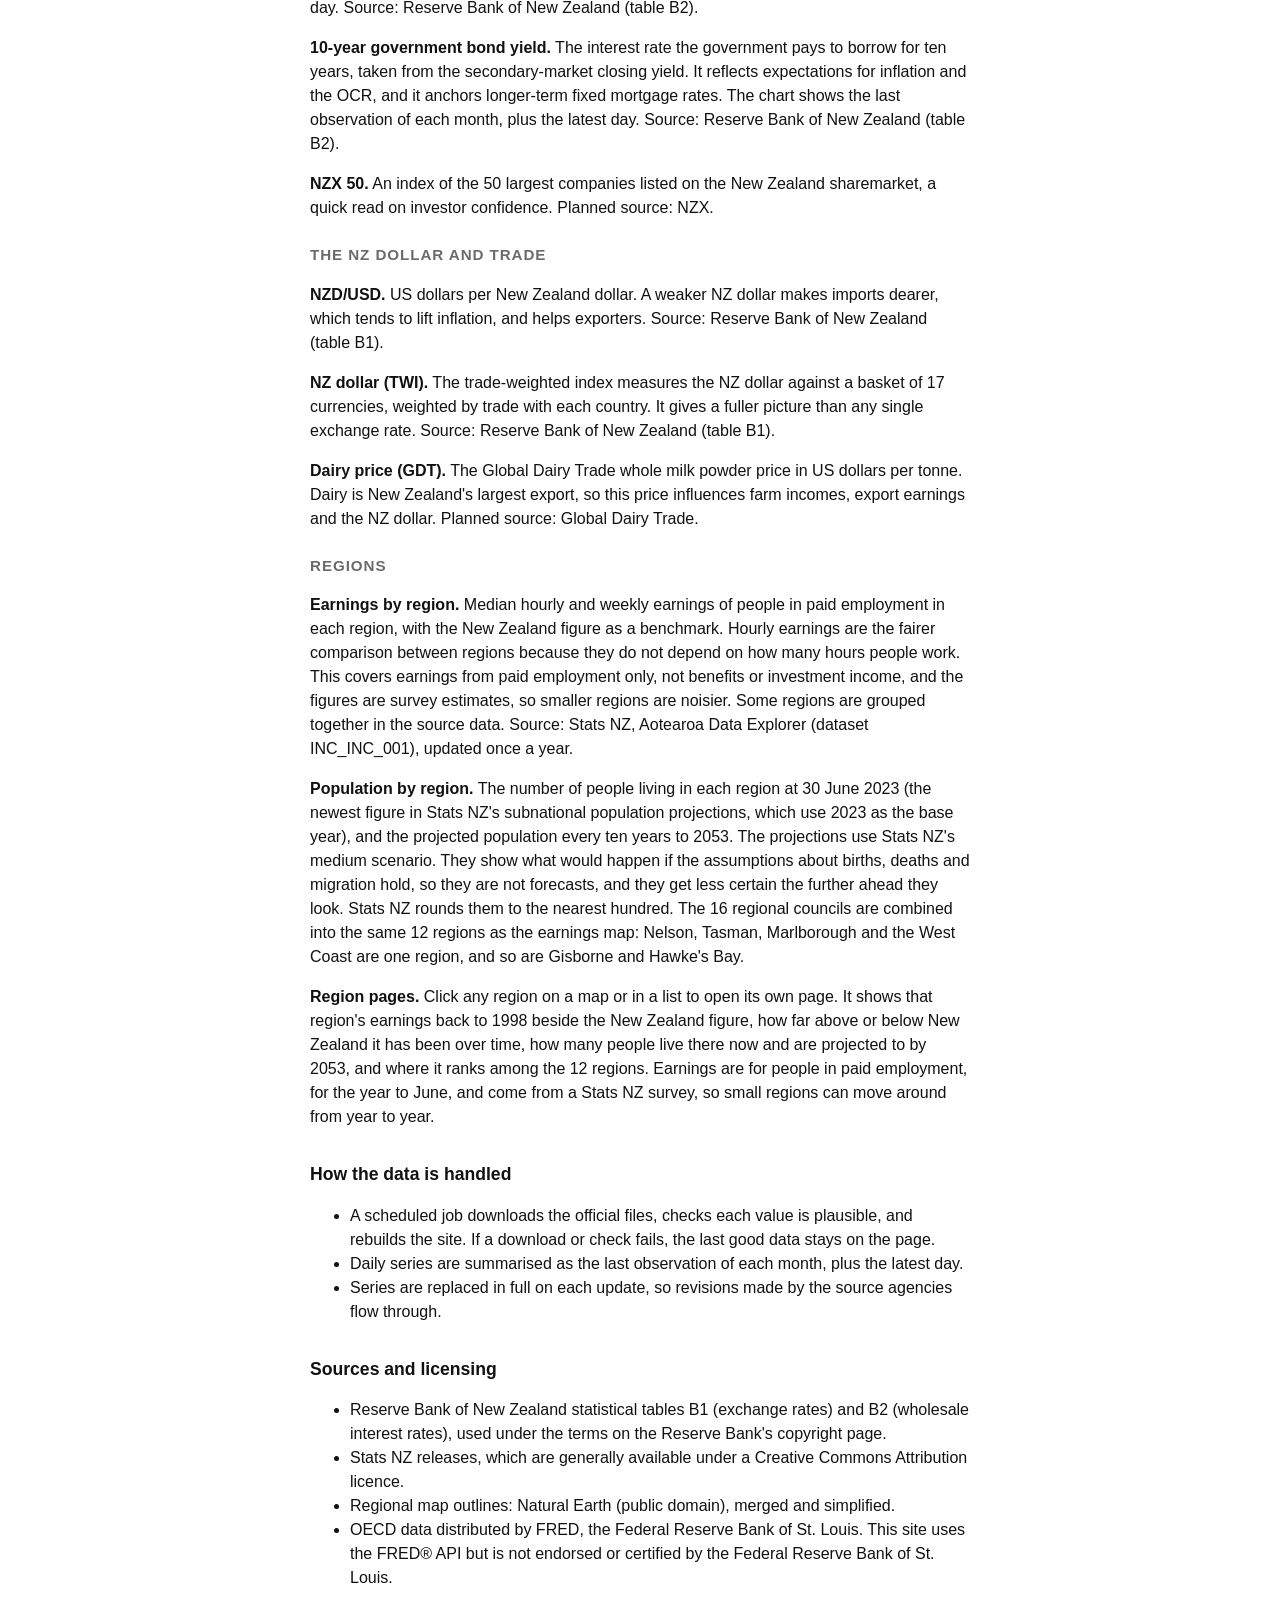
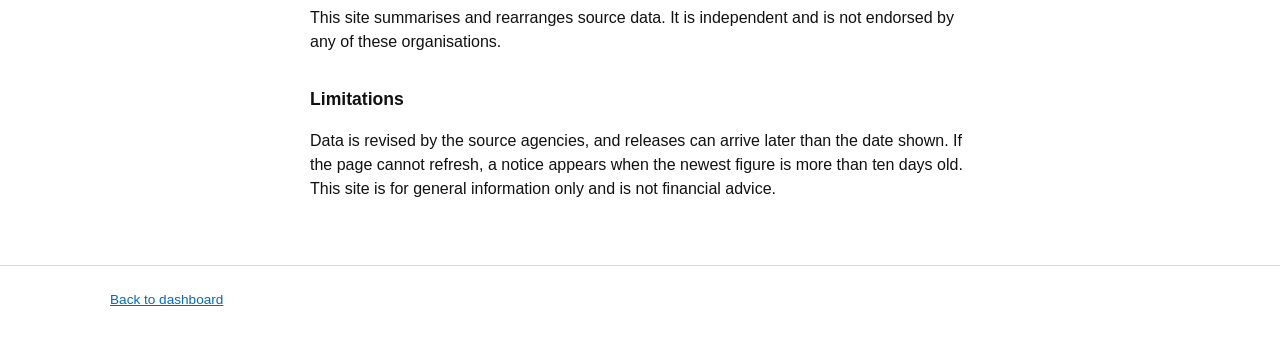
==== commit 3c4ac084: "Add files via upload" ====
--- a/about.html
+++ b/about.html
@@ -62,6 +62,7 @@
     <h3>Regions</h3>
     <p><strong>Earnings by region.</strong> Median hourly and weekly earnings of people in paid employment in each region, with the New Zealand figure as a benchmark. Hourly earnings are the fairer comparison between regions because they do not depend on how many hours people work. This covers earnings from paid employment only, not benefits or investment income, and the figures are survey estimates, so smaller regions are noisier. Some regions are grouped together in the source data. Source: Stats NZ, Aotearoa Data Explorer (dataset INC_INC_001), updated once a year.</p>
     <p><strong>Population by region.</strong> The number of people living in each region at 30 June 2023 (the newest figure in Stats NZ's subnational population projections, which use 2023 as the base year), and the projected population every ten years to 2053. The projections use Stats NZ's medium scenario. They show what would happen if the assumptions about births, deaths and migration hold, so they are not forecasts, and they get less certain the further ahead they look. Stats NZ rounds them to the nearest hundred. The 16 regional councils are combined into the same 12 regions as the earnings map: Nelson, Tasman, Marlborough and the West Coast are one region, and so are Gisborne and Hawke's Bay.</p>
+    <p><strong>Region pages.</strong> Click any region on a map or in a list to open its own page. It shows that region's earnings back to 1998 beside the New Zealand figure, how far above or below New Zealand it has been over time, how many people live there now and are projected to by 2053, and where it ranks among the 12 regions. Earnings are for people in paid employment, for the year to June, and come from a Stats NZ survey, so small regions can move around from year to year.</p>
 
     <h2>How the data is handled</h2>
     <ul>
--- a/css/style.css
+++ b/css/style.css
@@ -236,3 +236,24 @@
 
 /* Long switches (population years) shrink their padding on phones rather than overflow */
 @media (max-width: 480px) { .seg button { padding: 6px 9px; font-size: 0.8rem; } }
+
+/* Second comparison line and its legend (region pages) */
+.chart .line2 { fill: none; stroke: #8a8a8a; stroke-width: 1.75; stroke-dasharray: 5 3; stroke-linejoin: round; }
+.legend { display: flex; flex-wrap: wrap; gap: 4px 18px; margin: 6px 0 0 40px; font-size: 0.75rem; color: var(--grey); }
+.legend .lg { display: inline-block; width: 18px; height: 0; border-top: 2px solid var(--blue); margin-right: 6px; vertical-align: middle; }
+.legend .lg.b { border-top: 2px dashed #8a8a8a; }
+
+/* Region pages and links into them */
+.rname a { color: inherit; text-decoration: none; }
+.rrow:hover .rname a, .rrow.on .rname a, .rrow:focus .rname a { text-decoration: underline; }
+.rrow { cursor: pointer; }
+.rtip .go, .maptip .go { display: block; margin-top: 3px; font-weight: 600; opacity: 1; color: #9fd0ff; }
+.ctrl { display: flex; flex-wrap: wrap; align-items: center; justify-content: space-between; gap: 8px 16px; margin: 4px 0 12px; }
+.ctrl .seg { margin: 0; }
+
+/* Region page: full rows of stat cards (8 = 2 rows of 4, 6 = 2 rows of 3; 2 across on phones) */
+.stats.s4 { grid-template-columns: repeat(4, 1fr); }
+.stats.s3 { grid-template-columns: repeat(3, 1fr); }
+@media (max-width: 700px) { .stats.s4, .stats.s3 { grid-template-columns: repeat(2, 1fr); } }
+/* A note under a chart card needs some air */
+.card.bigchart + .hint { margin-top: 10px; }
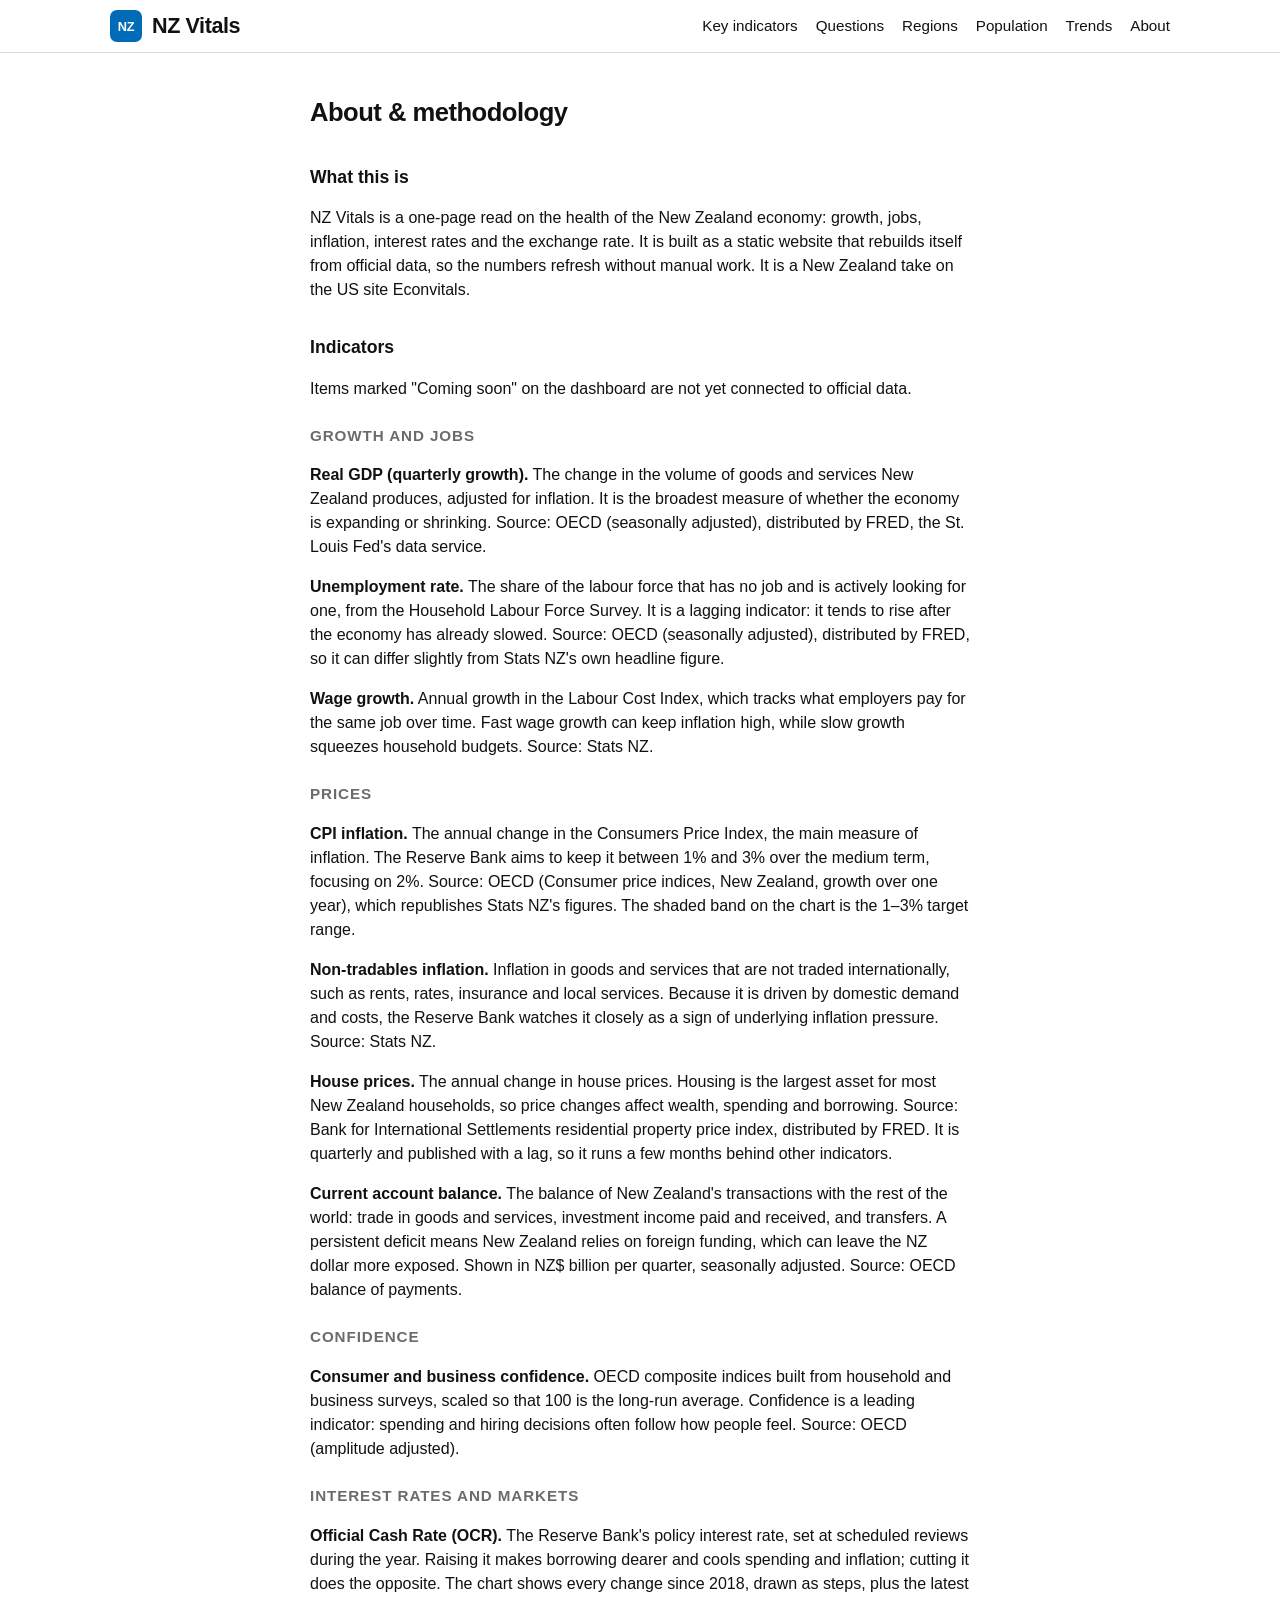
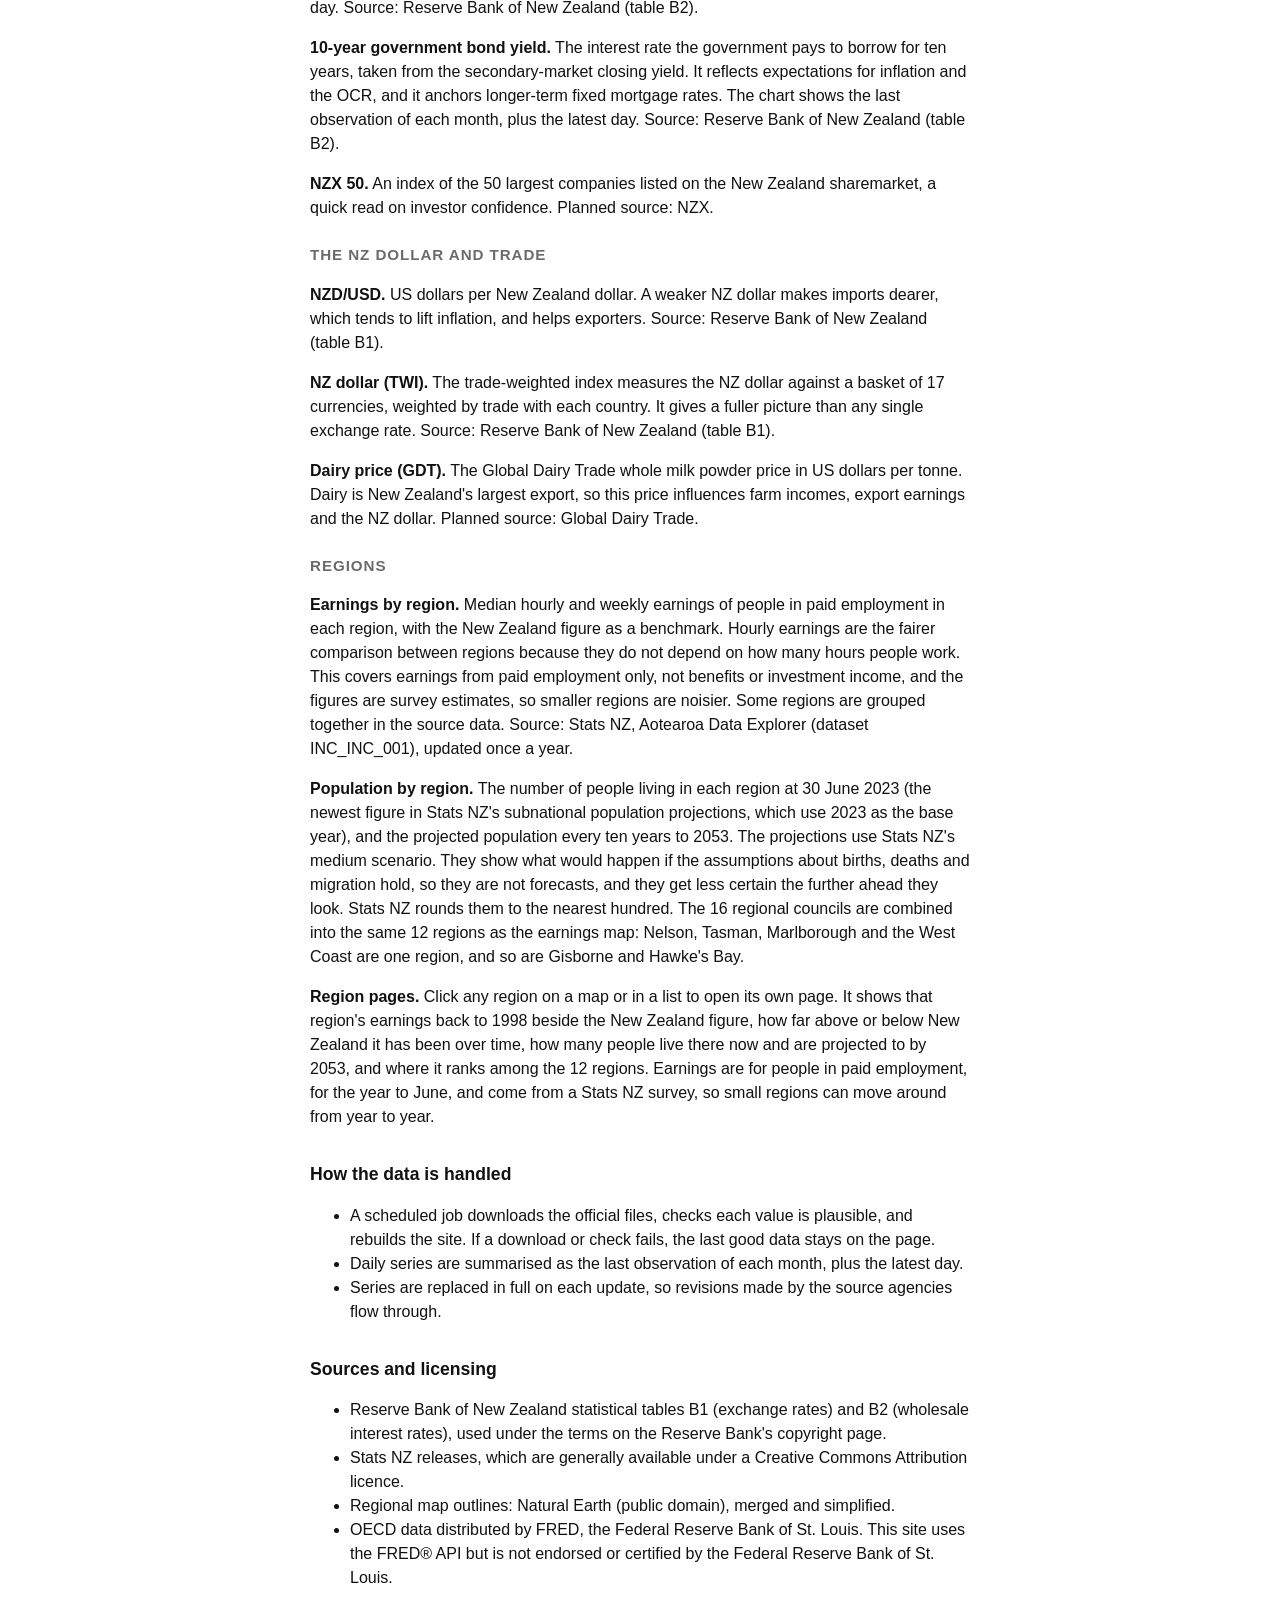
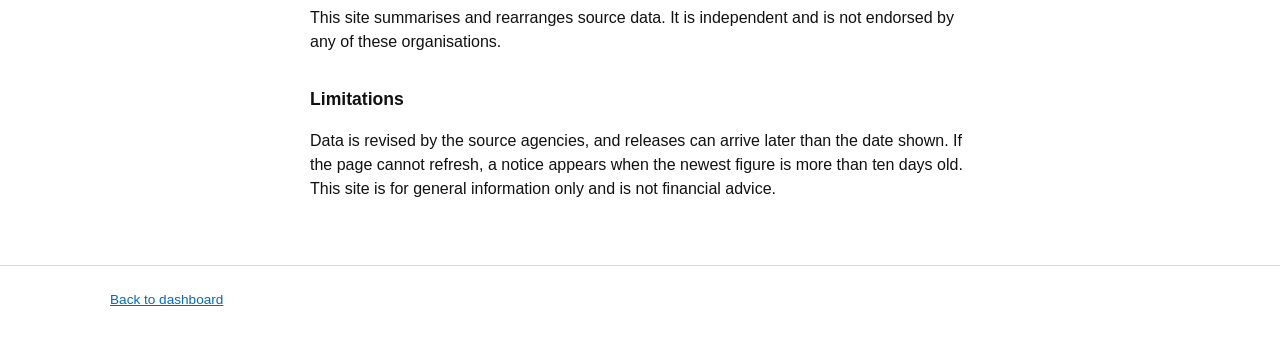
==== commit 86fb123e: "Add files via upload" ====
--- a/about.html
+++ b/about.html
@@ -1,4 +1,4 @@
-<!doctype html>
+<!DOCTYPE html>
 <html lang="en-NZ">
 <head>
   <meta charset="utf-8">
@@ -9,8 +9,11 @@
   <link rel="canonical" href="https://nz-vitals.pages.dev/about.html">
   <link rel="icon" href="favicon.svg" type="image/svg+xml">
   <link rel="stylesheet" href="css/style.css">
+  <link rel="stylesheet" href="css/header.css">
 </head>
 <body>
+  <a class="skip" href="#main">Skip to content</a>
+
   <header class="topbar">
     <div class="wrap topbar-inner">
       <a class="brand" href="index.html"><span class="logo" aria-hidden="true">NZ</span><span class="brand-name">NZ Vitals</span></a>
@@ -18,14 +21,14 @@
         <a href="index.html#key-indicators">Key indicators</a>
         <a href="index.html#questions">Questions</a>
         <a href="index.html#regions">Regions</a>
+        <a href="index.html#population">Population</a>
         <a href="index.html#trends">Trends</a>
         <a href="about.html">About</a>
       </nav>
     </div>
   </header>
 
-  <!-- DRAFT: these notes are a starting point. Rewrite them in your own words; this page is where your economics thinking shows. -->
-  <main class="wrap prose">
+  <main id="main" class="wrap prose">
     <h1>About &amp; methodology</h1>
 
     <h2>What this is</h2>
--- a/css/style.css
+++ b/css/style.css
@@ -9,13 +9,16 @@
 }
 
 * { box-sizing: border-box; }
-html { -webkit-text-size-adjust: 100%; scroll-behavior: smooth; }
+html { -webkit-text-size-adjust: 100%; }
+@media (prefers-reduced-motion: no-preference) { html { scroll-behavior: smooth; } }
+@media (prefers-reduced-motion: reduce) { *, *::before, *::after { transition: none !important; animation: none !important; } }
+.sr-only { position: absolute; width: 1px; height: 1px; margin: -1px; padding: 0; overflow: hidden; clip: rect(0 0 0 0); white-space: nowrap; border: 0; }
 
 body {
   margin: 0;
   background: var(--white);
   color: var(--black);
-  font-family: Helvetica, "Helvetica Neue", Arial, sans-serif;
+  font-family: Helvetica, "Helvetica Neue", "Nimbus Sans", Arial, sans-serif;
   line-height: 1.5;
 }
 
@@ -98,13 +101,13 @@
 .chart .zero { stroke: #8a8a8a; stroke-width: 1; }
 .chart .band { fill: #e3eef8; }
 .chart .ref { stroke: var(--blue); stroke-opacity: 0.55; stroke-width: 1; stroke-dasharray: 4 3; }
-.chart .reft { fill: var(--blue); font-size: 10px; }
+.chart .reft { fill: var(--blue); font-size: 12px; }
 .chart .line { fill: none; stroke: var(--blue); stroke-width: 2; stroke-linejoin: round; }
 .chart .dot { fill: var(--white); stroke: var(--blue); stroke-width: 1.5; }
 .chart .dot.last { fill: var(--blue); }
 .chart .hline { stroke: var(--black); stroke-width: 1; stroke-dasharray: 3 3; }
 .chart .hdot { fill: var(--blue); stroke: var(--white); stroke-width: 2; }
-.chart text { font-family: inherit; font-size: 10px; fill: var(--grey); }
+.chart text { font-family: inherit; font-size: 12px; fill: var(--grey); }
 
 .tip { position: absolute; display: none; pointer-events: none; background: var(--black); color: var(--white); font-size: 0.75rem; line-height: 1.3; padding: 5px 9px; border-radius: 5px; white-space: nowrap; transform: translate(-50%, -100%); z-index: 2; }
 .tip.on { display: block; }
@@ -129,7 +132,7 @@
 .rwrap.withmap { display: grid; grid-template-columns: minmax(200px, 300px) 1fr; gap: 8px 28px; align-items: start; }
 .rmap { position: relative; max-width: 300px; }
 .rmap svg { display: block; width: 100%; height: auto; }
-.rpath { stroke: #fff; stroke-width: 1; stroke-linejoin: round; cursor: pointer; outline: none; transition: opacity 0.1s; }
+.rpath { stroke: #5b7791; stroke-width: 0.75; stroke-linejoin: round; cursor: pointer; outline: none; transition: opacity 0.1s; }
 .rpath.on { stroke: var(--black); stroke-width: 2; }
 .rpath:focus-visible { stroke: var(--black); stroke-width: 2.5; }
 .rmap:has(.rpath.on) .rpath:not(.on) { opacity: 0.55; }
@@ -139,12 +142,14 @@
 .maptip span { opacity: 0.75; }
 .rlegend { display: flex; align-items: center; justify-content: center; gap: 8px; margin-top: 8px; font-size: 0.75rem; color: var(--grey); }
 .ramp { display: inline-flex; }
-.ramp i { display: block; width: 26px; height: 10px; }
+.ramp i { display: block; width: 26px; height: 10px; box-shadow: inset 0 0 0 1px #5b7791; }
 .rlist { display: grid; gap: 2px; }
 .rrow.on { background: #f2f7fb; }
 .rrow { position: relative; display: grid; grid-template-columns: minmax(120px, 230px) 1fr 64px; align-items: center; gap: 12px; padding: 5px 6px; border-radius: 6px; }
-.rrow:hover, .rrow:focus { background: #f2f7fb; outline: none; }
-.rrow:focus-visible { outline: 2px solid var(--blue); }
+.rrow:hover, .rrow:focus-within { background: #f2f7fb; }
+.rname a::after { content: ""; position: absolute; inset: 0; border-radius: 6px; }
+.rname a:focus-visible { outline: none; }
+.rname a:focus-visible::after { outline: 2px solid var(--blue); }
 .rname { font-size: 0.9rem; }
 .rtrack { position: relative; height: 18px; background: #f0f0f0; border-radius: 3px; }
 .rbar { position: absolute; left: 0; top: 0; bottom: 0; background: var(--blue); border-radius: 3px; }
@@ -153,7 +158,7 @@
 .rtip { display: none; position: absolute; left: 240px; bottom: calc(100% - 2px); background: var(--black); color: var(--white); font-size: 0.75rem; line-height: 1.35; padding: 6px 10px; border-radius: 5px; z-index: 3; white-space: nowrap; pointer-events: none; }
 .rtip span, .rtip strong { display: block; }
 .rtip span { opacity: 0.75; }
-.rrow:hover .rtip, .rrow:focus .rtip { display: block; }
+.rrow:hover .rtip, .rrow:focus-within .rtip { display: block; }
 .rnote { font-size: 0.8rem; color: var(--grey); margin: 14px 0 0; max-width: 760px; }
 @media (max-width: 760px) {
   .rwrap.withmap { grid-template-columns: 1fr; }
@@ -245,7 +250,7 @@
 
 /* Region pages and links into them */
 .rname a { color: inherit; text-decoration: none; }
-.rrow:hover .rname a, .rrow.on .rname a, .rrow:focus .rname a { text-decoration: underline; }
+.rrow:hover .rname a, .rrow.on .rname a, .rrow:focus-within .rname a { text-decoration: underline; }
 .rrow { cursor: pointer; }
 .rtip .go, .maptip .go { display: block; margin-top: 3px; font-weight: 600; opacity: 1; color: #9fd0ff; }
 .ctrl { display: flex; flex-wrap: wrap; align-items: center; justify-content: space-between; gap: 8px 16px; margin: 4px 0 12px; }
@@ -257,3 +262,5 @@
 @media (max-width: 700px) { .stats.s4, .stats.s3 { grid-template-columns: repeat(2, 1fr); } }
 /* A note under a chart card needs some air */
 .card.bigchart + .hint { margin-top: 10px; }
+
+@media (max-width: 480px) { .dtable { font-size: 0.8rem; } .dtable th, .dtable td { padding: 6px 3px; } .dtable th { letter-spacing: 0.02em; font-size: 0.65rem; } }
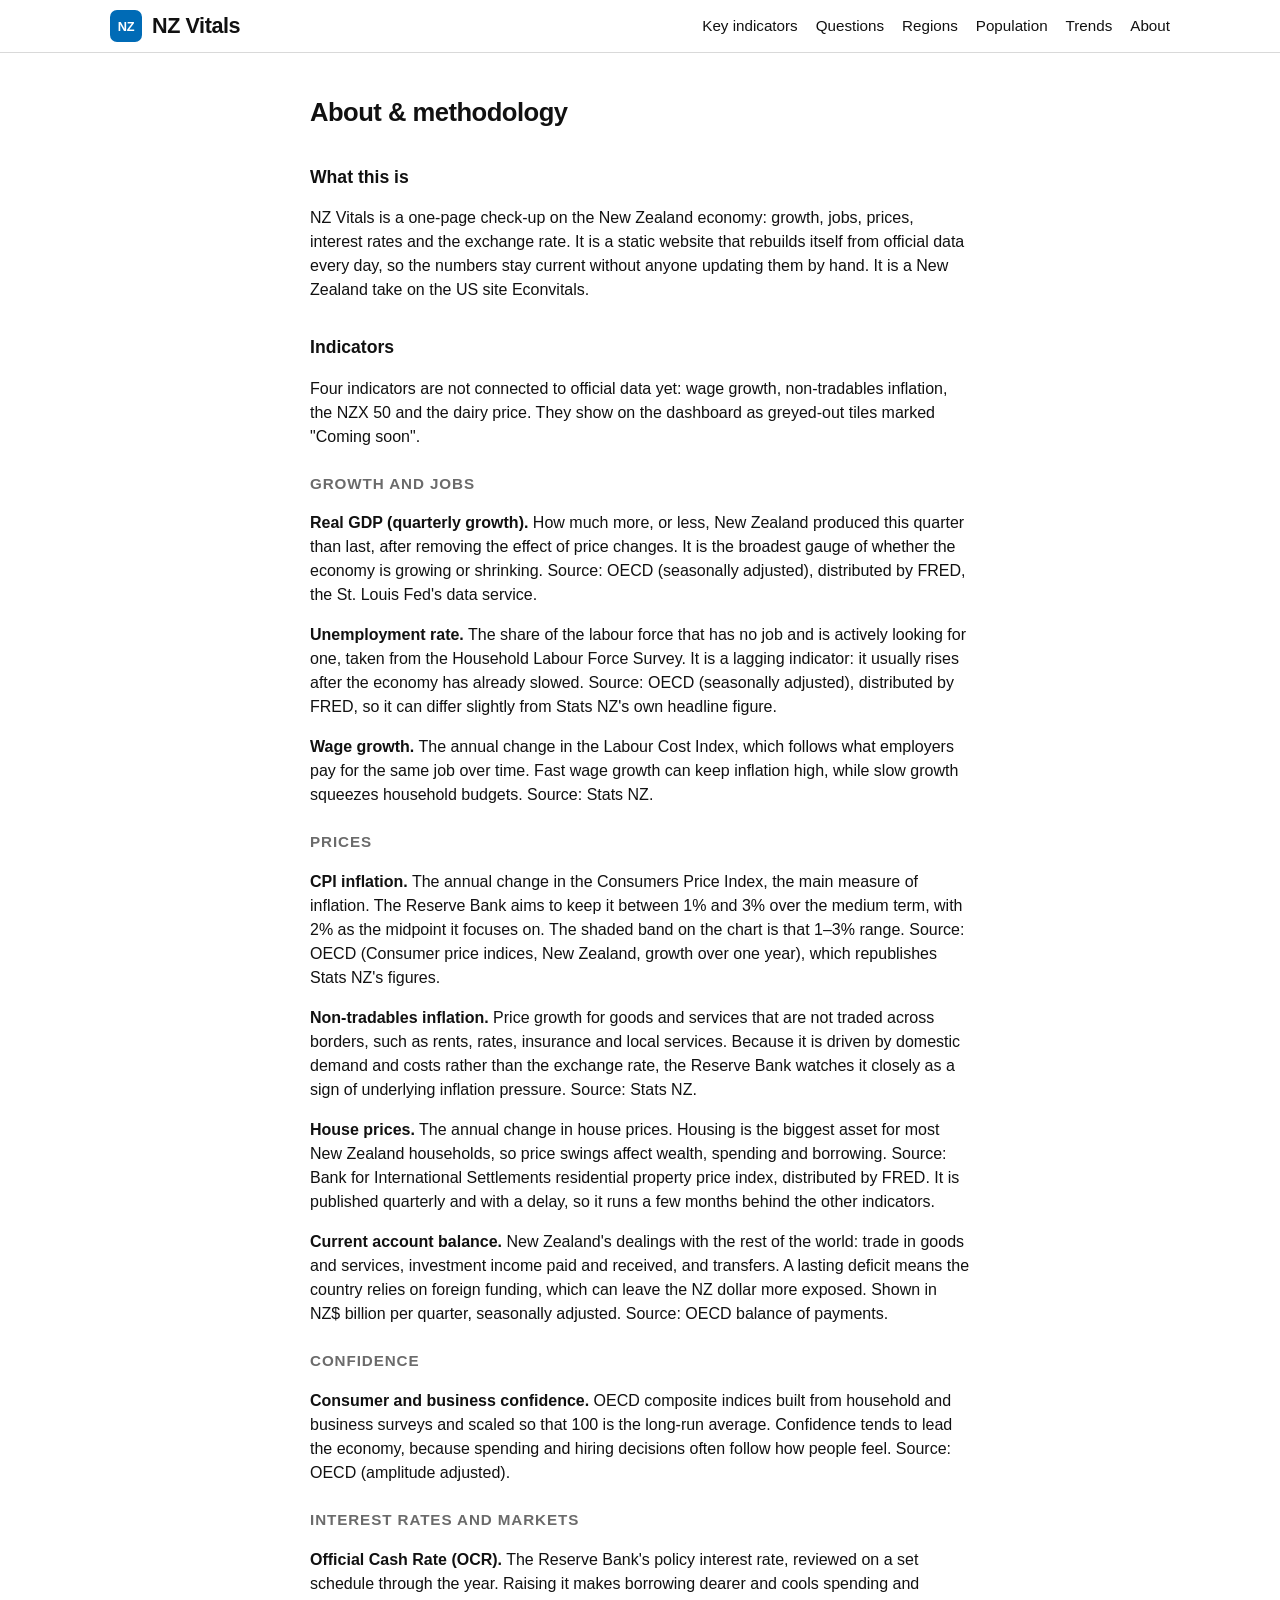
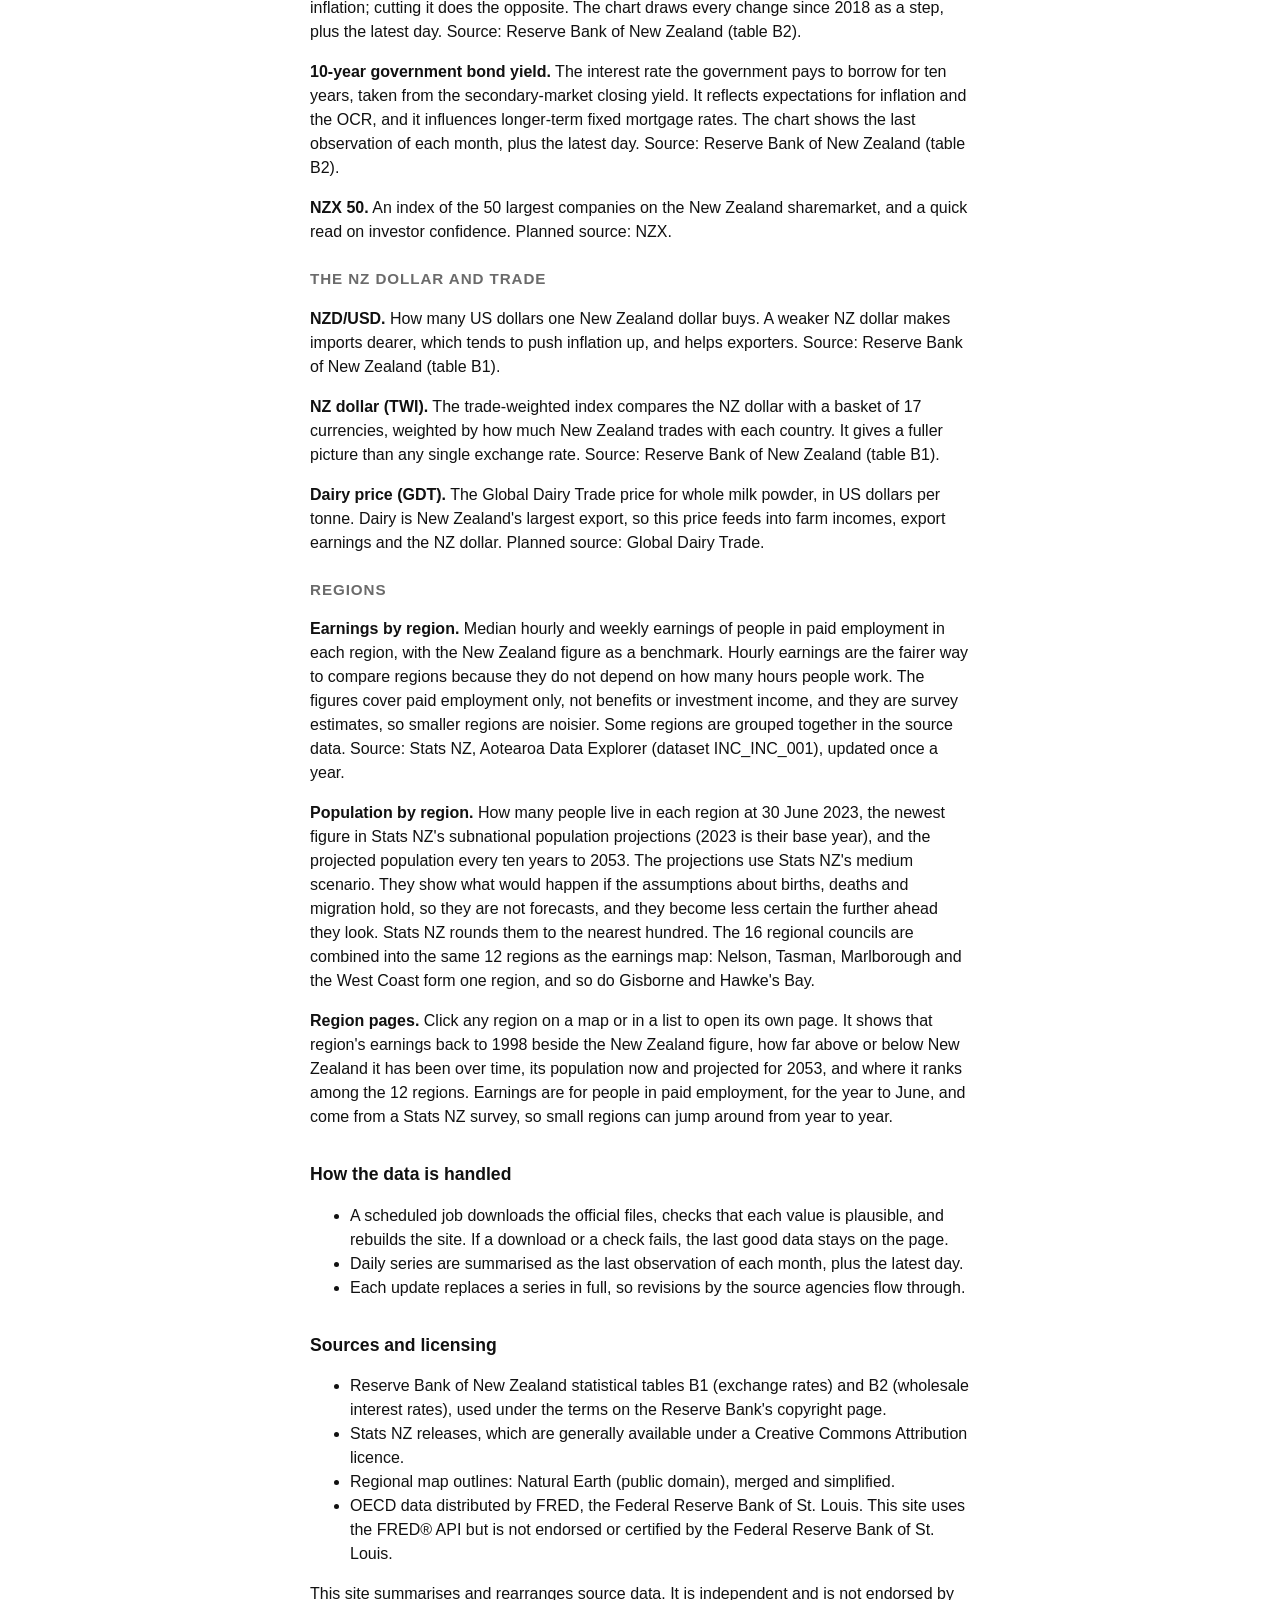
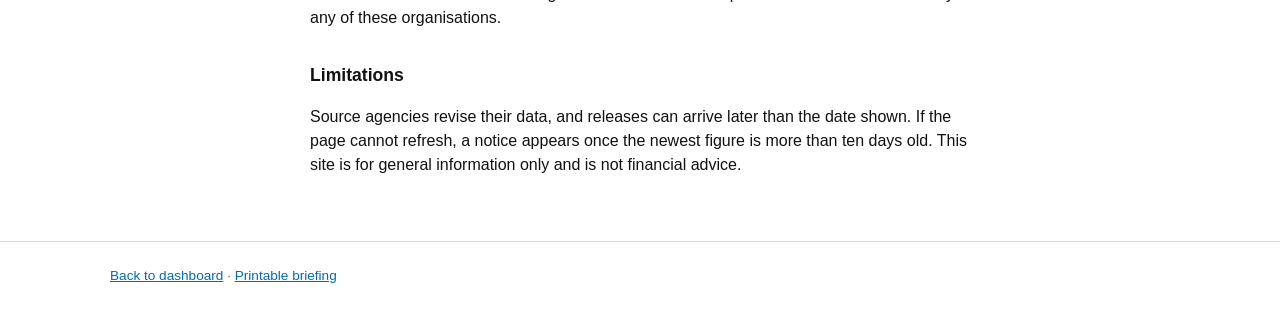
==== commit be70e15f: "Add files via upload" ====
--- a/about.html
+++ b/about.html
@@ -9,7 +9,6 @@
   <link rel="canonical" href="https://nz-vitals.pages.dev/about.html">
   <link rel="icon" href="favicon.svg" type="image/svg+xml">
   <link rel="stylesheet" href="css/style.css">
-  <link rel="stylesheet" href="css/header.css">
 </head>
 <body>
   <a class="skip" href="#main">Skip to content</a>
@@ -32,46 +31,45 @@
     <h1>About &amp; methodology</h1>
 
     <h2>What this is</h2>
-    <p>NZ Vitals is a one-page read on the health of the New Zealand economy: growth, jobs, inflation, interest rates and the exchange rate. It is built as a static website that rebuilds itself from official data, so the numbers refresh without manual work. It is a New Zealand take on the US site Econvitals.</p>
+    <p>NZ Vitals is a one-page check-up on the New Zealand economy: growth, jobs, prices, interest rates and the exchange rate. It is a static website that rebuilds itself from official data every day, so the numbers stay current without anyone updating them by hand. It is a New Zealand take on the US site Econvitals.</p>
 
     <h2>Indicators</h2>
-    <p>Items marked "Coming soon" on the dashboard are not yet connected to official data.</p>
+    <p>Four indicators are not connected to official data yet: wage growth, non-tradables inflation, the NZX 50 and the dairy price. They show on the dashboard as greyed-out tiles marked "Coming soon".</p>
 
     <h3>Growth and jobs</h3>
-    <p><strong>Real GDP (quarterly growth).</strong> The change in the volume of goods and services New Zealand produces, adjusted for inflation. It is the broadest measure of whether the economy is expanding or shrinking. Source: OECD (seasonally adjusted), distributed by FRED, the St. Louis Fed's data service.</p>
-    <p><strong>Unemployment rate.</strong> The share of the labour force that has no job and is actively looking for one, from the Household Labour Force Survey. It is a lagging indicator: it tends to rise after the economy has already slowed. Source: OECD (seasonally adjusted), distributed by FRED, so it can differ slightly from Stats NZ's own headline figure.</p>
-    <p><strong>Wage growth.</strong> Annual growth in the Labour Cost Index, which tracks what employers pay for the same job over time. Fast wage growth can keep inflation high, while slow growth squeezes household budgets. Source: Stats NZ.</p>
+    <p><strong>Real GDP (quarterly growth).</strong> How much more, or less, New Zealand produced this quarter than last, after removing the effect of price changes. It is the broadest gauge of whether the economy is growing or shrinking. Source: OECD (seasonally adjusted), distributed by FRED, the St. Louis Fed's data service.</p>
+    <p><strong>Unemployment rate.</strong> The share of the labour force that has no job and is actively looking for one, taken from the Household Labour Force Survey. It is a lagging indicator: it usually rises after the economy has already slowed. Source: OECD (seasonally adjusted), distributed by FRED, so it can differ slightly from Stats NZ's own headline figure.</p>
+    <p><strong>Wage growth.</strong> The annual change in the Labour Cost Index, which follows what employers pay for the same job over time. Fast wage growth can keep inflation high, while slow growth squeezes household budgets. Source: Stats NZ.</p>
 
     <h3>Prices</h3>
-    <p><strong>CPI inflation.</strong> The annual change in the Consumers Price Index, the main measure of inflation. The Reserve Bank aims to keep it between 1% and 3% over the medium term, focusing on 2%. Source: OECD (Consumer price indices, New Zealand, growth over one year), which republishes Stats NZ's figures. The shaded band on the chart is the 1–3% target range.</p>
-    <p><strong>Non-tradables inflation.</strong> Inflation in goods and services that are not traded internationally, such as rents, rates, insurance and local services. Because it is driven by domestic demand and costs, the Reserve Bank watches it closely as a sign of underlying inflation pressure. Source: Stats NZ.</p>
-    <p><strong>House prices.</strong> The annual change in house prices. Housing is the largest asset for most New Zealand households, so price changes affect wealth, spending and borrowing. Source: Bank for International Settlements residential property price index, distributed by FRED. It is quarterly and published with a lag, so it runs a few months behind other indicators.</p>
-
-    <p><strong>Current account balance.</strong> The balance of New Zealand's transactions with the rest of the world: trade in goods and services, investment income paid and received, and transfers. A persistent deficit means New Zealand relies on foreign funding, which can leave the NZ dollar more exposed. Shown in NZ$ billion per quarter, seasonally adjusted. Source: OECD balance of payments.</p>
+    <p><strong>CPI inflation.</strong> The annual change in the Consumers Price Index, the main measure of inflation. The Reserve Bank aims to keep it between 1% and 3% over the medium term, with 2% as the midpoint it focuses on. The shaded band on the chart is that 1&ndash;3% range. Source: OECD (Consumer price indices, New Zealand, growth over one year), which republishes Stats NZ's figures.</p>
+    <p><strong>Non-tradables inflation.</strong> Price growth for goods and services that are not traded across borders, such as rents, rates, insurance and local services. Because it is driven by domestic demand and costs rather than the exchange rate, the Reserve Bank watches it closely as a sign of underlying inflation pressure. Source: Stats NZ.</p>
+    <p><strong>House prices.</strong> The annual change in house prices. Housing is the biggest asset for most New Zealand households, so price swings affect wealth, spending and borrowing. Source: Bank for International Settlements residential property price index, distributed by FRED. It is published quarterly and with a delay, so it runs a few months behind the other indicators.</p>
+    <p><strong>Current account balance.</strong> New Zealand's dealings with the rest of the world: trade in goods and services, investment income paid and received, and transfers. A lasting deficit means the country relies on foreign funding, which can leave the NZ dollar more exposed. Shown in NZ$ billion per quarter, seasonally adjusted. Source: OECD balance of payments.</p>
 
     <h3>Confidence</h3>
-    <p><strong>Consumer and business confidence.</strong> OECD composite indices built from household and business surveys, scaled so that 100 is the long-run average. Confidence is a leading indicator: spending and hiring decisions often follow how people feel. Source: OECD (amplitude adjusted).</p>
+    <p><strong>Consumer and business confidence.</strong> OECD composite indices built from household and business surveys and scaled so that 100 is the long-run average. Confidence tends to lead the economy, because spending and hiring decisions often follow how people feel. Source: OECD (amplitude adjusted).</p>
 
     <h3>Interest rates and markets</h3>
-    <p><strong>Official Cash Rate (OCR).</strong> The Reserve Bank's policy interest rate, set at scheduled reviews during the year. Raising it makes borrowing dearer and cools spending and inflation; cutting it does the opposite. The chart shows every change since 2018, drawn as steps, plus the latest day. Source: Reserve Bank of New Zealand (table B2).</p>
-    <p><strong>10-year government bond yield.</strong> The interest rate the government pays to borrow for ten years, taken from the secondary-market closing yield. It reflects expectations for inflation and the OCR, and it anchors longer-term fixed mortgage rates. The chart shows the last observation of each month, plus the latest day. Source: Reserve Bank of New Zealand (table B2).</p>
-    <p><strong>NZX 50.</strong> An index of the 50 largest companies listed on the New Zealand sharemarket, a quick read on investor confidence. Planned source: NZX.</p>
+    <p><strong>Official Cash Rate (OCR).</strong> The Reserve Bank's policy interest rate, reviewed on a set schedule through the year. Raising it makes borrowing dearer and cools spending and inflation; cutting it does the opposite. The chart draws every change since 2018 as a step, plus the latest day. Source: Reserve Bank of New Zealand (table B2).</p>
+    <p><strong>10-year government bond yield.</strong> The interest rate the government pays to borrow for ten years, taken from the secondary-market closing yield. It reflects expectations for inflation and the OCR, and it influences longer-term fixed mortgage rates. The chart shows the last observation of each month, plus the latest day. Source: Reserve Bank of New Zealand (table B2).</p>
+    <p><strong>NZX 50.</strong> An index of the 50 largest companies on the New Zealand sharemarket, and a quick read on investor confidence. Planned source: NZX.</p>
 
     <h3>The NZ dollar and trade</h3>
-    <p><strong>NZD/USD.</strong> US dollars per New Zealand dollar. A weaker NZ dollar makes imports dearer, which tends to lift inflation, and helps exporters. Source: Reserve Bank of New Zealand (table B1).</p>
-    <p><strong>NZ dollar (TWI).</strong> The trade-weighted index measures the NZ dollar against a basket of 17 currencies, weighted by trade with each country. It gives a fuller picture than any single exchange rate. Source: Reserve Bank of New Zealand (table B1).</p>
-    <p><strong>Dairy price (GDT).</strong> The Global Dairy Trade whole milk powder price in US dollars per tonne. Dairy is New Zealand's largest export, so this price influences farm incomes, export earnings and the NZ dollar. Planned source: Global Dairy Trade.</p>
+    <p><strong>NZD/USD.</strong> How many US dollars one New Zealand dollar buys. A weaker NZ dollar makes imports dearer, which tends to push inflation up, and helps exporters. Source: Reserve Bank of New Zealand (table B1).</p>
+    <p><strong>NZ dollar (TWI).</strong> The trade-weighted index compares the NZ dollar with a basket of 17 currencies, weighted by how much New Zealand trades with each country. It gives a fuller picture than any single exchange rate. Source: Reserve Bank of New Zealand (table B1).</p>
+    <p><strong>Dairy price (GDT).</strong> The Global Dairy Trade price for whole milk powder, in US dollars per tonne. Dairy is New Zealand's largest export, so this price feeds into farm incomes, export earnings and the NZ dollar. Planned source: Global Dairy Trade.</p>
 
     <h3>Regions</h3>
-    <p><strong>Earnings by region.</strong> Median hourly and weekly earnings of people in paid employment in each region, with the New Zealand figure as a benchmark. Hourly earnings are the fairer comparison between regions because they do not depend on how many hours people work. This covers earnings from paid employment only, not benefits or investment income, and the figures are survey estimates, so smaller regions are noisier. Some regions are grouped together in the source data. Source: Stats NZ, Aotearoa Data Explorer (dataset INC_INC_001), updated once a year.</p>
-    <p><strong>Population by region.</strong> The number of people living in each region at 30 June 2023 (the newest figure in Stats NZ's subnational population projections, which use 2023 as the base year), and the projected population every ten years to 2053. The projections use Stats NZ's medium scenario. They show what would happen if the assumptions about births, deaths and migration hold, so they are not forecasts, and they get less certain the further ahead they look. Stats NZ rounds them to the nearest hundred. The 16 regional councils are combined into the same 12 regions as the earnings map: Nelson, Tasman, Marlborough and the West Coast are one region, and so are Gisborne and Hawke's Bay.</p>
-    <p><strong>Region pages.</strong> Click any region on a map or in a list to open its own page. It shows that region's earnings back to 1998 beside the New Zealand figure, how far above or below New Zealand it has been over time, how many people live there now and are projected to by 2053, and where it ranks among the 12 regions. Earnings are for people in paid employment, for the year to June, and come from a Stats NZ survey, so small regions can move around from year to year.</p>
+    <p><strong>Earnings by region.</strong> Median hourly and weekly earnings of people in paid employment in each region, with the New Zealand figure as a benchmark. Hourly earnings are the fairer way to compare regions because they do not depend on how many hours people work. The figures cover paid employment only, not benefits or investment income, and they are survey estimates, so smaller regions are noisier. Some regions are grouped together in the source data. Source: Stats NZ, Aotearoa Data Explorer (dataset INC_INC_001), updated once a year.</p>
+    <p><strong>Population by region.</strong> How many people live in each region at 30 June 2023, the newest figure in Stats NZ's subnational population projections (2023 is their base year), and the projected population every ten years to 2053. The projections use Stats NZ's medium scenario. They show what would happen if the assumptions about births, deaths and migration hold, so they are not forecasts, and they become less certain the further ahead they look. Stats NZ rounds them to the nearest hundred. The 16 regional councils are combined into the same 12 regions as the earnings map: Nelson, Tasman, Marlborough and the West Coast form one region, and so do Gisborne and Hawke's Bay.</p>
+    <p><strong>Region pages.</strong> Click any region on a map or in a list to open its own page. It shows that region's earnings back to 1998 beside the New Zealand figure, how far above or below New Zealand it has been over time, its population now and projected for 2053, and where it ranks among the 12 regions. Earnings are for people in paid employment, for the year to June, and come from a Stats NZ survey, so small regions can jump around from year to year.</p>
 
     <h2>How the data is handled</h2>
     <ul>
-      <li>A scheduled job downloads the official files, checks each value is plausible, and rebuilds the site. If a download or check fails, the last good data stays on the page.</li>
+      <li>A scheduled job downloads the official files, checks that each value is plausible, and rebuilds the site. If a download or a check fails, the last good data stays on the page.</li>
       <li>Daily series are summarised as the last observation of each month, plus the latest day.</li>
-      <li>Series are replaced in full on each update, so revisions made by the source agencies flow through.</li>
+      <li>Each update replaces a series in full, so revisions by the source agencies flow through.</li>
     </ul>
 
     <h2>Sources and licensing</h2>
@@ -84,11 +82,12 @@
     <p>This site summarises and rearranges source data. It is independent and is not endorsed by any of these organisations.</p>
 
     <h2>Limitations</h2>
-    <p>Data is revised by the source agencies, and releases can arrive later than the date shown. If the page cannot refresh, a notice appears when the newest figure is more than ten days old. This site is for general information only and is not financial advice.</p>
+    <p>Source agencies revise their data, and releases can arrive later than the date shown. If the page cannot refresh, a notice appears once the newest figure is more than ten days old. This site is for general information only and is not financial advice.</p>
   </main>
 
   <footer class="site-footer">
-    <div class="wrap"><p><a href="index.html">Back to dashboard</a></p></div>
+    <div class="wrap"><p><a href="index.html">Back to dashboard</a> · <a href="briefing.html">Printable briefing</a></p></div>
   </footer>
+  <script src="js/menu.js"></script>
 </body>
 </html>
--- a/css/style.css
+++ b/css/style.css
@@ -9,7 +9,7 @@
 }
 
 * { box-sizing: border-box; }
-html { -webkit-text-size-adjust: 100%; }
+html { -webkit-text-size-adjust: 100%; scroll-padding-top: 72px; } /* in-page links stop below the sticky header (92px on phones, see below) */
 @media (prefers-reduced-motion: no-preference) { html { scroll-behavior: smooth; } }
 @media (prefers-reduced-motion: reduce) { *, *::before, *::after { transition: none !important; animation: none !important; } }
 .sr-only { position: absolute; width: 1px; height: 1px; margin: -1px; padding: 0; overflow: hidden; clip: rect(0 0 0 0); white-space: nowrap; border: 0; }
@@ -28,11 +28,12 @@
 
 .wrap { max-width: var(--max); margin: 0 auto; padding: 0 20px; }
 
-.skip { position: absolute; left: -999px; top: 0; background: var(--black); color: var(--white); padding: 8px 12px; z-index: 10; }
+.skip { position: absolute; left: -999px; top: 0; background: var(--black); color: var(--white); padding: 8px 12px; z-index: 1100; }
 .skip:focus { left: 8px; top: 8px; }
 
 /* Top bar */
-.topbar { border-bottom: 1px solid var(--line); background: var(--white); }
+/* Sticky: stays at the top of the screen while the page scrolls */
+.topbar { position: -webkit-sticky; position: sticky; top: 0; z-index: 1000; border-bottom: 1px solid var(--line); background: var(--white); }
 .topbar-inner { display: flex; align-items: center; gap: 8px 20px; flex-wrap: wrap; padding-top: 10px; padding-bottom: 10px; }
 .brand { display: flex; align-items: center; gap: 10px; text-decoration: none; color: var(--black); }
 .logo { width: 32px; height: 32px; border-radius: 7px; background: var(--blue); color: var(--white); font-weight: 700; font-size: 0.8rem; display: grid; place-items: center; letter-spacing: -0.02em; }
@@ -41,6 +42,16 @@
 .nav { margin-left: auto; display: flex; gap: 6px 18px; flex-wrap: wrap; }
 .nav a { color: var(--black); text-decoration: none; font-size: 0.95rem; }
 .nav a:hover { color: var(--blue); }
+/* Hamburger button (added by js/menu.js; only shown on phones) */
+.menu-btn { display: none; }
+.menu-bars, .menu-bars::before, .menu-bars::after { display: block; width: 20px; height: 2px; background: currentColor; border-radius: 1px; transition: transform 0.15s, background-color 0.15s; }
+.menu-bars { position: relative; }
+.menu-bars::before, .menu-bars::after { content: ""; position: absolute; left: 0; }
+.menu-bars::before { top: -6px; }
+.menu-bars::after { top: 6px; }
+.menu-open .menu-bars { background: transparent; }
+.menu-open .menu-bars::before { top: 0; transform: rotate(45deg); }
+.menu-open .menu-bars::after { top: 0; transform: rotate(-45deg); }
 
 /* Section headings: bold with a heavy rule underneath */
 .section-title { font-size: 1.25rem; margin: 40px 0 16px; padding-bottom: 6px; border-bottom: 2px solid var(--black); }
@@ -191,12 +202,26 @@
 @media (max-width: 600px) {
   .tiles { grid-template-columns: repeat(2, 1fr); }
   .wrap { padding: 0 16px; }
-  .asof { order: 3; width: 100%; }
-  .nav { margin-left: 0; width: 100%; }
+  html { scroll-padding-top: 64px; }
+  /* Compact header: logo + name on the left, "As of" date and a hamburger button on the right.
+     js/menu.js adds the button; the links open as a dropdown. Without JavaScript the nav simply wraps onto a second row. */
+  .topbar-inner { justify-content: space-between; gap: 4px 10px; padding-top: 8px; padding-bottom: 8px; }
+  .brand { order: 1; gap: 8px; margin-right: auto; }
+  .logo { width: 28px; height: 28px; font-size: 0.7rem; }
+  .brand-name { font-size: 1.15rem; line-height: 1.1; }
+  .asof { order: 2; width: auto; margin: 0; font-size: 0.75rem; line-height: 1.2; text-align: right; white-space: nowrap; }
+  .menu-btn { order: 3; display: flex; align-items: center; justify-content: center; width: 40px; height: 40px; margin-right: -8px; padding: 0; background: none; border: 0; border-radius: 6px; color: var(--black); cursor: pointer; }
+  .menu-btn:focus-visible { outline: 3px solid var(--black); outline-offset: -3px; }
+  .nav { order: 4; flex: 0 0 100%; margin: 0; gap: 2px 14px; }
+  .nav a { padding: 8px 0; }
+  .js-menu .nav { display: none; position: absolute; left: 0; right: 0; top: 100%; flex-direction: column; flex-wrap: nowrap; gap: 0; padding: 4px 16px 8px; background: var(--white); border-bottom: 1px solid var(--line); box-shadow: 0 8px 16px rgba(0, 0, 0, 0.08); }
+  .js-menu.menu-open .nav { display: flex; }
+  .js-menu .nav a { padding: 13px 0; font-size: 1rem; border-bottom: 1px solid #efefef; }
+  .js-menu .nav a:last-child { border-bottom: 0; }
   .section-title { margin-top: 32px; }
   .tile-value { font-size: 1.5rem; }
   .qcard, .card { padding: 16px; }
-  .source a, .site-footer a, .qlink, .nav a { padding: 6px 0; display: inline-block; } /* easier to tap */
+  .source a, .site-footer a, .qlink { padding: 6px 0; display: inline-block; } /* easier to tap (nav links are styled above) */
 }
 
 /* Clickable tiles and indicator pages */
@@ -264,3 +289,41 @@
 .card.bigchart + .hint { margin-top: 10px; }
 
 @media (max-width: 480px) { .dtable { font-size: 0.8rem; } .dtable th, .dtable td { padding: 6px 3px; } .dtable th { letter-spacing: 0.02em; font-size: 0.65rem; } }
+
+/* Context notes, recession bands, chart saving */
+.tile-note { margin-top: 2px; font-size: 0.72rem; color: var(--grey); font-style: italic; }
+.context { margin: -8px 0 16px; color: var(--grey); font-size: 0.9rem; max-width: 760px; }
+.chart .rec { fill: #000; fill-opacity: 0.06; }
+.linkbtn { font: inherit; font-size: inherit; color: var(--blue); background: none; border: 0; padding: 0; text-decoration: underline; cursor: pointer; }
+.linkbtn:hover { color: var(--black); }
+.linkbtn:focus-visible { outline: 3px solid var(--black); outline-offset: 2px; }
+.dtable.brief { max-width: none; }
+.dtable.brief td:first-child { white-space: nowrap; }
+@media (max-width: 600px) { .linkbtn { padding: 6px 0; display: inline-block; } }
+
+/* Print / save as PDF */
+@media print {
+  .topbar, .site-footer, .skip, .no-print, .menu-btn { display: none !important; }
+  body { font-size: 10.5pt; color: #000; }
+  .wrap { max-width: none; padding: 0; }
+  a { color: inherit; text-decoration: none; }
+  .detail h1 { font-size: 20pt; margin-top: 0; }
+  .group-title { margin: 16px 0 6px; break-after: avoid; }
+  .dtable, .qcard, .tile, .card { break-inside: avoid; }
+  .qgrid { grid-template-columns: repeat(2, 1fr); gap: 10px; }
+  .qcard { padding: 10px 12px; }
+  .chg.up, .chg.down { color: #000; }
+  .dtable.brief td:first-child { white-space: normal; }
+  @page { margin: 14mm; }
+}
+#briefing .qgrid + .hint { margin-top: 16px; }
+#briefing .source { margin-top: 12px; }
+@media (min-width: 601px), print {
+  .dtable.brief { table-layout: fixed; }
+  .dtable.brief th:nth-child(1) { width: 26%; }
+  .dtable.brief th:nth-child(2) { width: 14%; }
+  .dtable.brief th:nth-child(3) { width: 14%; }
+  .dtable.brief th:nth-child(4) { width: 26%; }
+  .dtable.brief th:nth-child(5) { width: 20%; }
+  .dtable.brief td:first-child { white-space: normal; }
+}
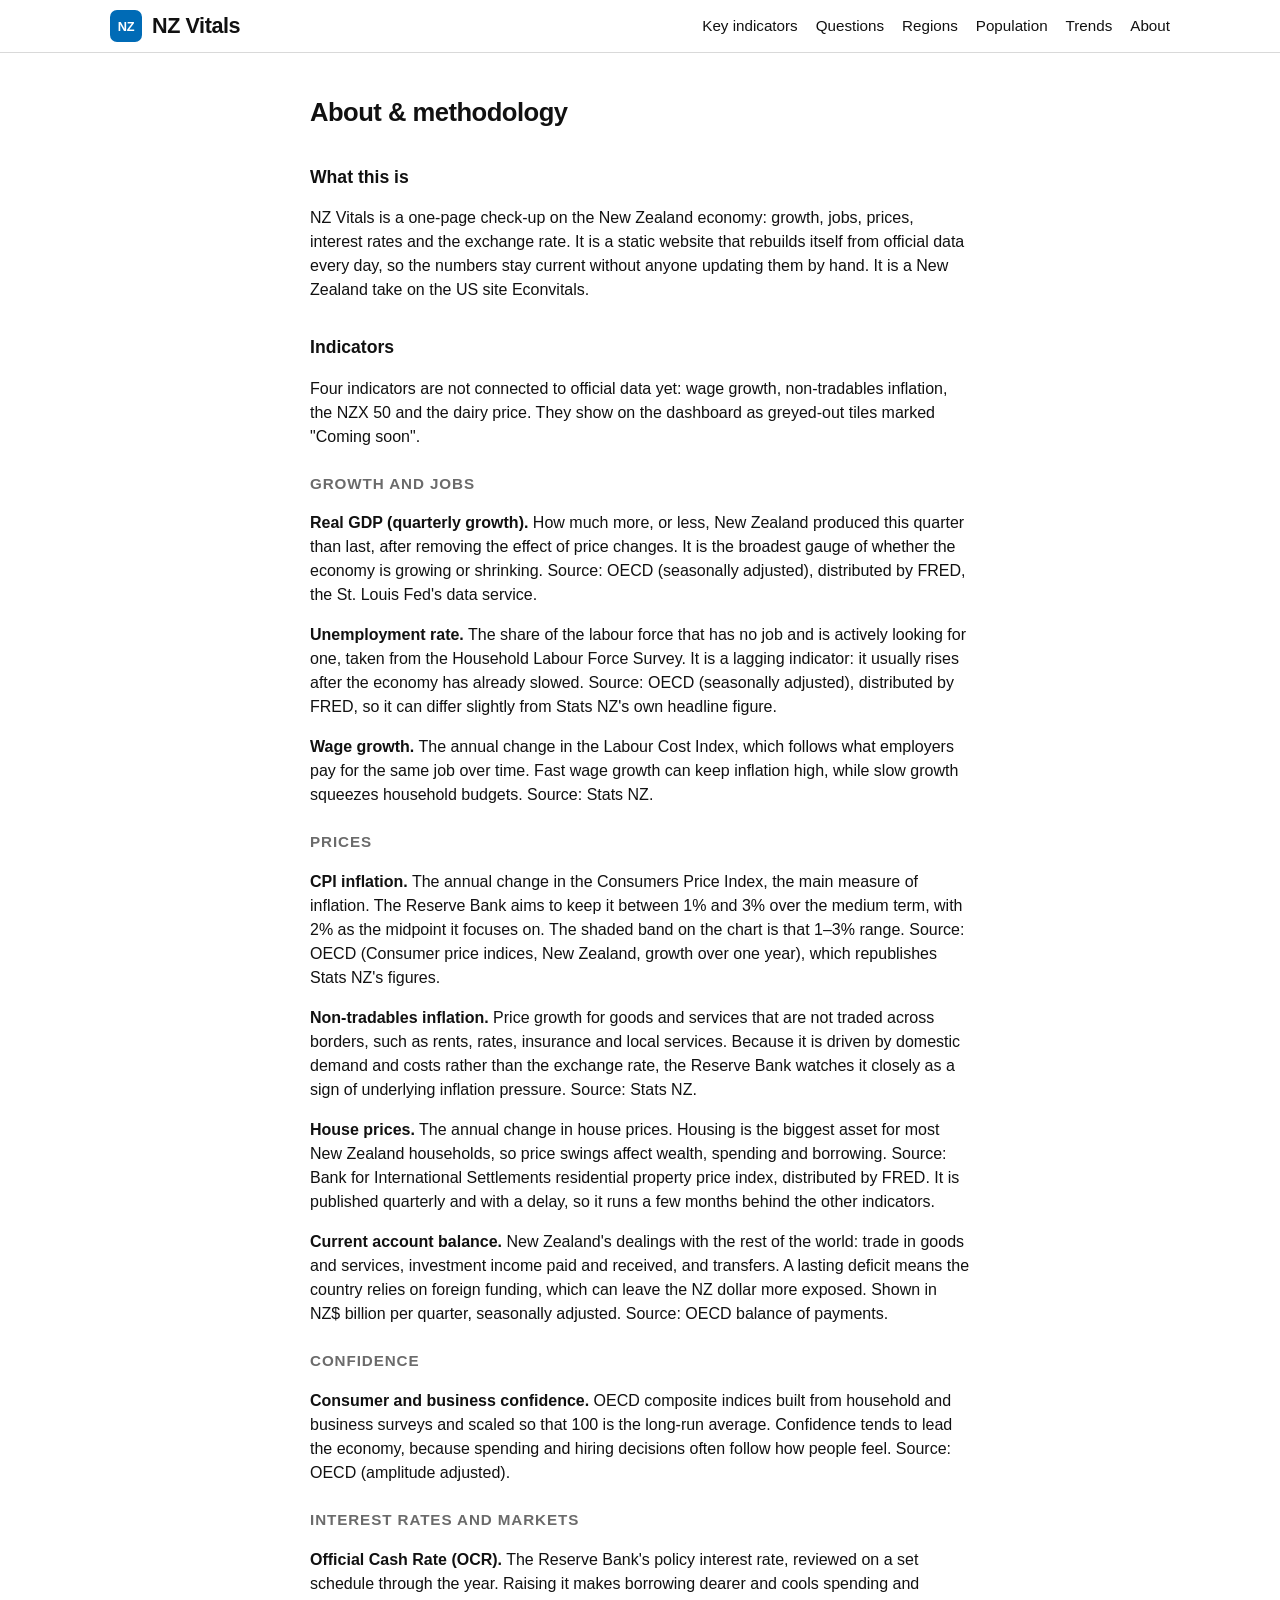
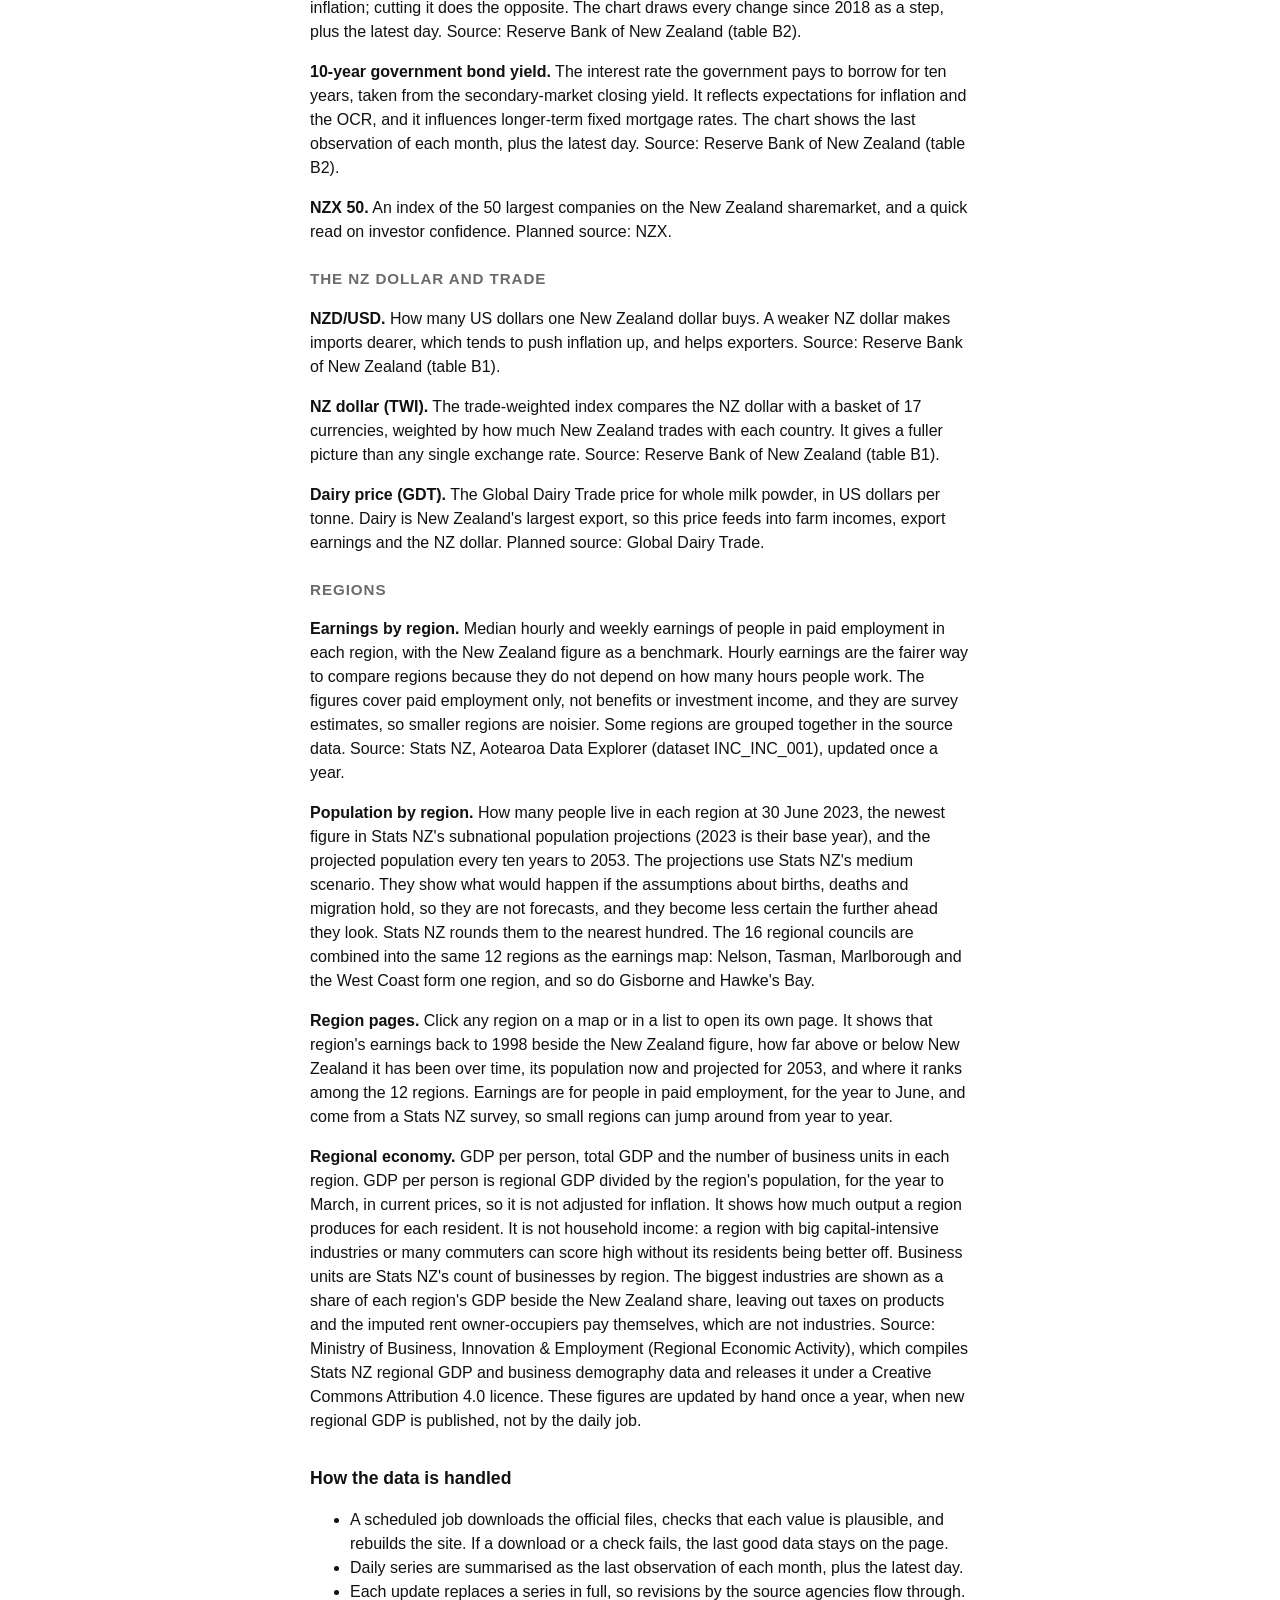
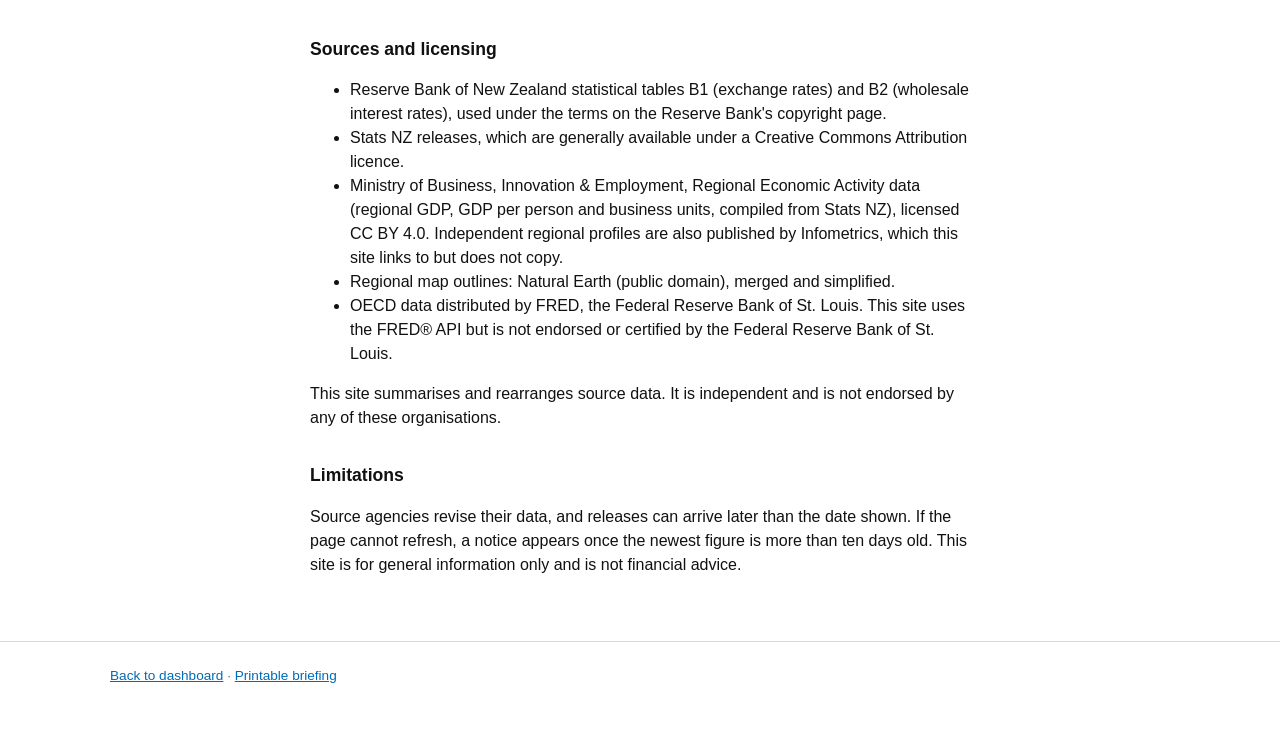
==== commit 27691928: "Add files via upload" ====
--- a/about.html
+++ b/about.html
@@ -65,6 +65,8 @@
     <p><strong>Population by region.</strong> How many people live in each region at 30 June 2023, the newest figure in Stats NZ's subnational population projections (2023 is their base year), and the projected population every ten years to 2053. The projections use Stats NZ's medium scenario. They show what would happen if the assumptions about births, deaths and migration hold, so they are not forecasts, and they become less certain the further ahead they look. Stats NZ rounds them to the nearest hundred. The 16 regional councils are combined into the same 12 regions as the earnings map: Nelson, Tasman, Marlborough and the West Coast form one region, and so do Gisborne and Hawke's Bay.</p>
     <p><strong>Region pages.</strong> Click any region on a map or in a list to open its own page. It shows that region's earnings back to 1998 beside the New Zealand figure, how far above or below New Zealand it has been over time, its population now and projected for 2053, and where it ranks among the 12 regions. Earnings are for people in paid employment, for the year to June, and come from a Stats NZ survey, so small regions can jump around from year to year.</p>
 
+    <p><strong>Regional economy.</strong> GDP per person, total GDP and the number of business units in each region. GDP per person is regional GDP divided by the region's population, for the year to March, in current prices, so it is not adjusted for inflation. It shows how much output a region produces for each resident. It is not household income: a region with big capital-intensive industries or many commuters can score high without its residents being better off. Business units are Stats NZ's count of businesses by region. The biggest industries are shown as a share of each region's GDP beside the New Zealand share, leaving out taxes on products and the imputed rent owner-occupiers pay themselves, which are not industries. Source: Ministry of Business, Innovation &amp; Employment (Regional Economic Activity), which compiles Stats NZ regional GDP and business demography data and releases it under a Creative Commons Attribution 4.0 licence. These figures are updated by hand once a year, when new regional GDP is published, not by the daily job.</p>
+
     <h2>How the data is handled</h2>
     <ul>
       <li>A scheduled job downloads the official files, checks that each value is plausible, and rebuilds the site. If a download or a check fails, the last good data stays on the page.</li>
@@ -76,6 +78,7 @@
     <ul>
       <li>Reserve Bank of New Zealand statistical tables B1 (exchange rates) and B2 (wholesale interest rates), used under the terms on the Reserve Bank's copyright page.</li>
       <li>Stats NZ releases, which are generally available under a Creative Commons Attribution licence.</li>
+      <li>Ministry of Business, Innovation &amp; Employment, Regional Economic Activity data (regional GDP, GDP per person and business units, compiled from Stats NZ), licensed CC BY 4.0. Independent regional profiles are also published by Infometrics, which this site links to but does not copy.</li>
       <li>Regional map outlines: Natural Earth (public domain), merged and simplified.</li>
       <li>OECD data distributed by FRED, the Federal Reserve Bank of St. Louis. This site uses the FRED&reg; API but is not endorsed or certified by the Federal Reserve Bank of St. Louis.</li>
     </ul>
--- a/css/style.css
+++ b/css/style.css
@@ -327,3 +327,12 @@
   .dtable.brief th:nth-child(5) { width: 20%; }
   .dtable.brief td:first-child { white-space: normal; }
 }
+
+/* Release calendar */
+.rels { list-style: none; margin: 0 0 4px; padding: 0; border: 1px solid var(--line); border-radius: 8px; }
+.rel { display: grid; grid-template-columns: minmax(170px, 230px) 1fr; gap: 2px 16px; padding: 10px 16px; border-top: 1px solid var(--line); }
+.rel:first-child { border-top: 0; }
+.rel-date { font-weight: 700; }
+.rel small { font-weight: 400; color: var(--grey); font-size: 0.8rem; }
+@media (max-width: 600px) { .rel { grid-template-columns: 1fr; padding: 10px 14px; } }
+@media print { .rels { border-color: #999; } .rel { break-inside: avoid; } }
